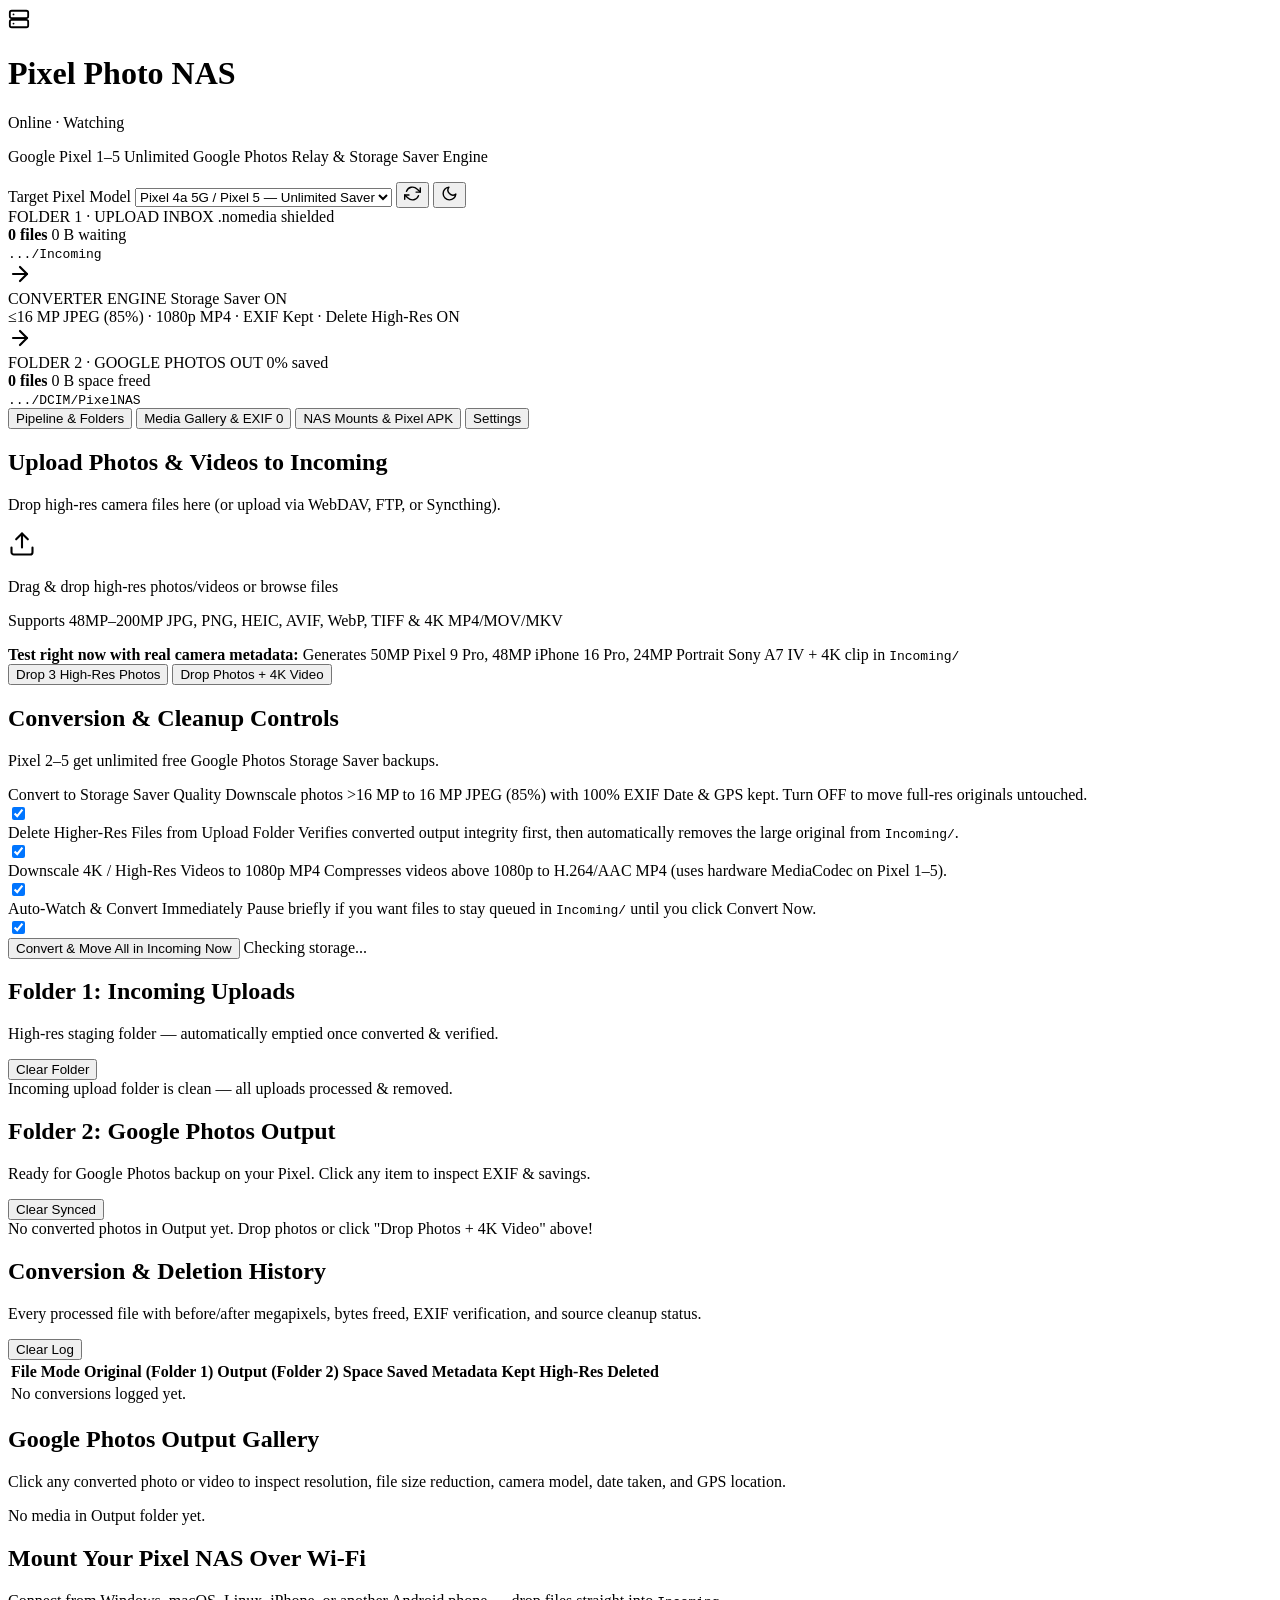
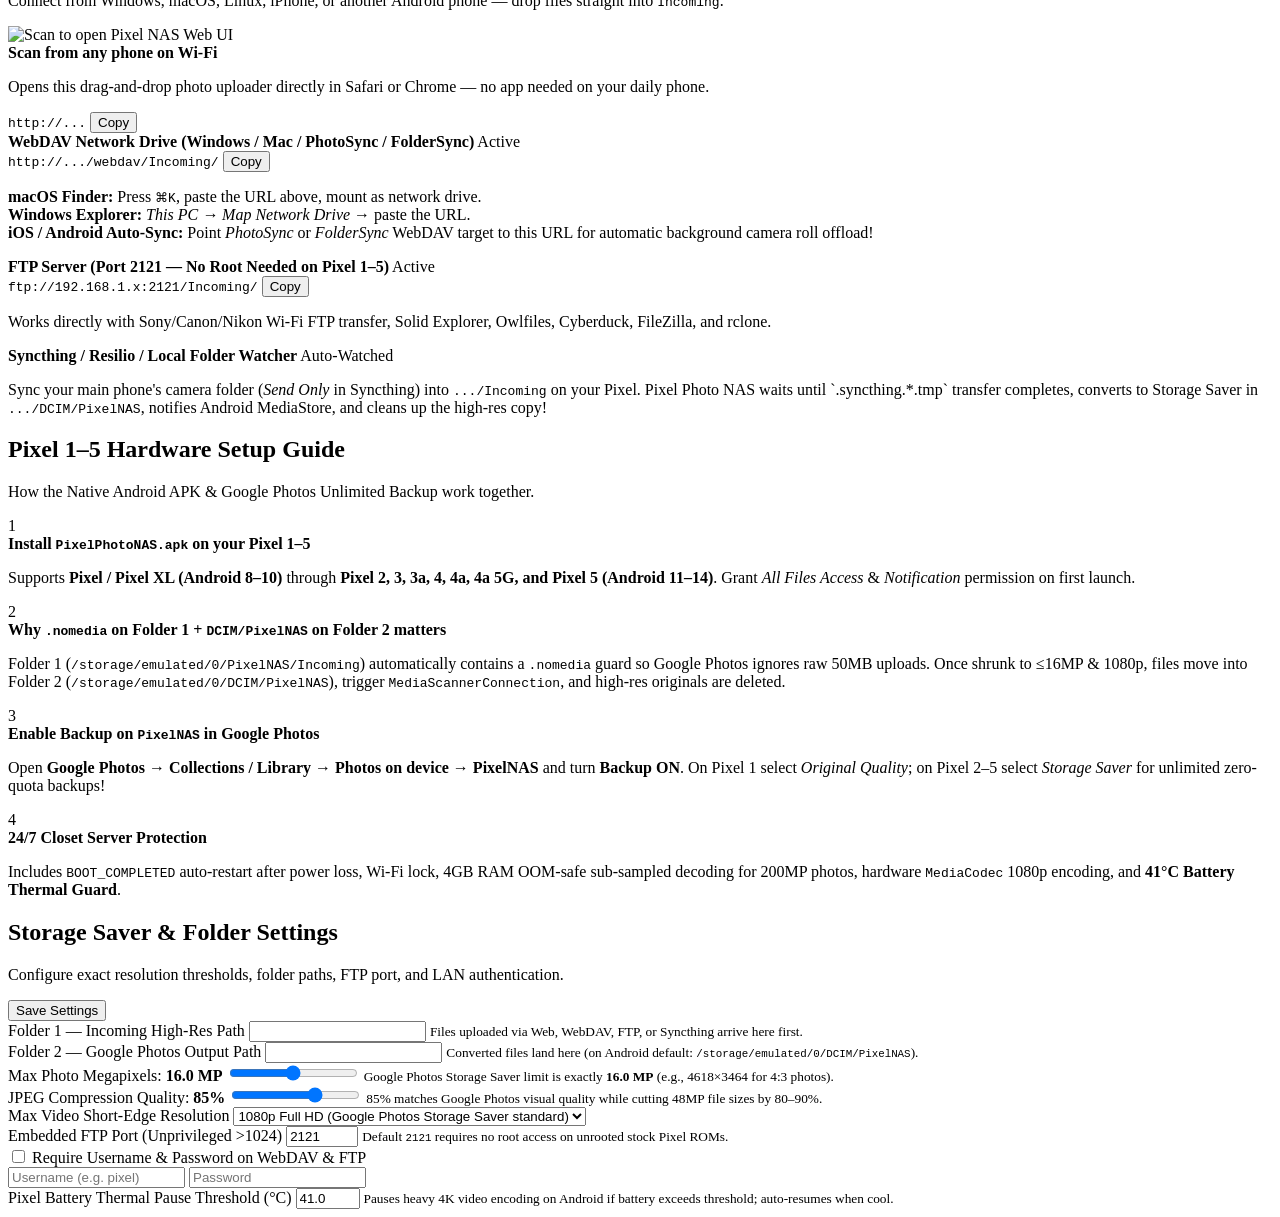
==== webui/index.html @ 47f1e91d "feat: add Pixel 1-5 Photo NAS Android app, WebDAV/FTP/Web server & Storage Saver converter Co-author" ====
<!DOCTYPE html>
<html lang="en" data-theme="light">
<head>
  <meta charset="UTF-8" />
  <meta name="viewport" content="width=device-width, initial-scale=1.0" />
  <title>Pixel Photo NAS — Google Photos Storage Saver Relay</title>
  <link rel="stylesheet" href="/styles.css" />
</head>
<body>
  <header class="topbar">
    <div class="topbar-inner">
      <div class="brand">
        <div class="brand-logo" aria-hidden="true">
          <svg width="22" height="22" viewBox="0 0 24 24" fill="none" stroke="currentColor" stroke-width="2" stroke-linecap="round" stroke-linejoin="round">
            <rect x="2" y="3" width="20" height="8" rx="2"></rect>
            <rect x="2" y="13" width="20" height="8" rx="2"></rect>
            <line x1="6" y1="7" x2="6.01" y2="7"></line>
            <line x1="6" y1="17" x2="6.01" y2="17"></line>
          </svg>
        </div>
        <div>
          <div class="brand-title-row">
            <h1 class="brand-title">Pixel Photo NAS</h1>
            <span class="status-pill" id="engineStatusPill">
              <span class="status-dot"></span>
              <span id="engineStatusText">Online · Watching</span>
            </span>
          </div>
          <p class="brand-subtitle" id="profileSubtitle">Google Pixel 1–5 Unlimited Google Photos Relay &amp; Storage Saver Engine</p>
        </div>
      </div>

      <div class="topbar-controls">
        <label class="profile-select-wrap" for="deviceProfileSelect">
          <span class="sr-only">Target Pixel Model</span>
          <select id="deviceProfileSelect" class="profile-select" title="Select your Pixel hardware generation">
            <option value="pixel_1">Pixel 1 / XL — Unlimited Original</option>
            <option value="pixel_2">Pixel 2 / 2 XL — Unlimited Saver</option>
            <option value="pixel_3">Pixel 3 / 3a — Unlimited Saver</option>
            <option value="pixel_4">Pixel 4 / 4a — Unlimited Saver</option>
            <option value="pixel_5" selected>Pixel 4a 5G / Pixel 5 — Unlimited Saver</option>
          </select>
        </label>
        <button class="icon-btn" id="refreshBtn" title="Refresh status &amp; folders" aria-label="Refresh">
          <svg width="17" height="17" viewBox="0 0 24 24" fill="none" stroke="currentColor" stroke-width="2" stroke-linecap="round" stroke-linejoin="round">
            <polyline points="23 4 23 10 17 10"></polyline>
            <polyline points="1 20 1 14 7 14"></polyline>
            <path d="M3.51 9a9 9 0 0 1 14.85-3.36L23 10M1 14l4.64 4.36A9 9 0 0 0 20.49 15"></path>
          </svg>
        </button>
        <button class="icon-btn" id="themeToggleBtn" title="Switch light/dark theme" aria-label="Toggle theme">
          <svg width="17" height="17" viewBox="0 0 24 24" fill="none" stroke="currentColor" stroke-width="2" stroke-linecap="round" stroke-linejoin="round">
            <path d="M21 12.79A9 9 0 1 1 11.21 3 7 7 0 0 0 21 12.79z"></path>
          </svg>
        </button>
      </div>
    </div>
  </header>

  <main class="container">
    <!-- Live 3-Stage Folder Pipeline Banner -->
    <section class="pipeline-strip" aria-label="Live Photo Pipeline">
      <div class="pipeline-node">
        <div class="node-header">
          <span class="node-step">FOLDER 1 · UPLOAD INBOX</span>
          <span class="badge badge-neutral" id="nomediaBadge">.nomedia shielded</span>
        </div>
        <div class="node-metric-row">
          <strong class="node-count" id="incomingCountMetric">0 files</strong>
          <span class="node-bytes" id="incomingBytesMetric">0 B waiting</span>
        </div>
        <code class="node-path" id="incomingPathText">.../Incoming</code>
      </div>

      <div class="pipeline-connector" aria-hidden="true">
        <div class="connector-arrow" id="connectorAnim">
          <svg width="24" height="24" viewBox="0 0 24 24" fill="none" stroke="currentColor" stroke-width="2.2" stroke-linecap="round" stroke-linejoin="round">
            <line x1="5" y1="12" x2="19" y2="12"></line>
            <polyline points="12 5 19 12 12 19"></polyline>
          </svg>
        </div>
      </div>

      <div class="pipeline-node pipeline-node-engine">
        <div class="node-header">
          <span class="node-step">CONVERTER ENGINE</span>
          <span class="badge badge-accent" id="modeBadge">Storage Saver ON</span>
        </div>
        <div class="node-engine-desc" id="engineSummaryLine">
          ≤16 MP JPEG (85%) · 1080p MP4 · EXIF Kept · Delete High-Res ON
        </div>
        <div class="active-job-bar" id="activeJobBar" hidden>
          <span class="spinner"></span>
          <span id="activeJobText">Converting...</span>
        </div>
      </div>

      <div class="pipeline-connector" aria-hidden="true">
        <div class="connector-arrow">
          <svg width="24" height="24" viewBox="0 0 24 24" fill="none" stroke="currentColor" stroke-width="2.2" stroke-linecap="round" stroke-linejoin="round">
            <line x1="5" y1="12" x2="19" y2="12"></line>
            <polyline points="12 5 19 12 12 19"></polyline>
          </svg>
        </div>
      </div>

      <div class="pipeline-node">
        <div class="node-header">
          <span class="node-step">FOLDER 2 · GOOGLE PHOTOS OUT</span>
          <span class="badge badge-success" id="savedPctBadge">0% saved</span>
        </div>
        <div class="node-metric-row">
          <strong class="node-count" id="outputCountMetric">0 files</strong>
          <span class="node-bytes" id="totalSavedMetric">0 B space freed</span>
        </div>
        <code class="node-path" id="outputPathText">.../DCIM/PixelNAS</code>
      </div>
    </section>

    <!-- Navigation Tabs -->
    <nav class="tabs-bar" role="tablist">
      <button class="tab-btn active" data-tab="overview" role="tab" aria-selected="true">
        Pipeline &amp; Folders
      </button>
      <button class="tab-btn" data-tab="gallery" role="tab" aria-selected="false">
        Media Gallery &amp; EXIF
        <span class="tab-counter" id="galleryTabCount">0</span>
      </button>
      <button class="tab-btn" data-tab="network" role="tab" aria-selected="false">
        NAS Mounts &amp; Pixel APK
      </button>
      <button class="tab-btn" data-tab="settings" role="tab" aria-selected="false">
        Settings
      </button>
    </nav>

    <!-- TAB 1: OVERVIEW / UPLOAD / FOLDERS / LEDGER -->
    <section class="tab-panel active" id="tab-overview">
      <div class="grid-two">
        <!-- Upload Card -->
        <div class="card">
          <div class="card-head">
            <div>
              <h2>Upload Photos &amp; Videos to Incoming</h2>
              <p class="muted">Drop high-res camera files here (or upload via WebDAV, FTP, or Syncthing).</p>
            </div>
          </div>

          <div class="dropzone" id="uploadDropzone" tabindex="0" role="button" aria-label="Upload photos or videos">
            <input type="file" id="fileInput" multiple accept="image/*,video/*,.heic,.heif,.avif,.mkv" hidden />
            <div class="dropzone-icon">
              <svg width="28" height="28" viewBox="0 0 24 24" fill="none" stroke="currentColor" stroke-width="1.8" stroke-linecap="round" stroke-linejoin="round">
                <path d="M21 15v4a2 2 0 0 1-2 2H5a2 2 0 0 1-2-2v-4"></path>
                <polyline points="17 8 12 3 7 8"></polyline>
                <line x1="12" y1="3" x2="12" y2="15"></line>
              </svg>
            </div>
            <p class="dropzone-title">Drag &amp; drop high-res photos/videos or <span class="linkish">browse files</span></p>
            <p class="dropzone-hint">Supports 48MP–200MP JPG, PNG, HEIC, AVIF, WebP, TIFF &amp; 4K MP4/MOV/MKV</p>
          </div>

          <div class="upload-progress" id="uploadProgressWrap" hidden>
            <div class="progress-track">
              <div class="progress-fill" id="uploadProgressFill" style="width: 0%"></div>
            </div>
            <span class="progress-label" id="uploadProgressLabel">Uploading...</span>
          </div>

          <div class="demo-actions">
            <div class="demo-actions-text">
              <strong>Test right now with real camera metadata:</strong>
              <span>Generates 50MP Pixel 9 Pro, 48MP iPhone 16 Pro, 24MP Portrait Sony A7 IV + 4K clip in <code>Incoming/</code></span>
            </div>
            <div class="demo-btn-group">
              <button class="btn btn-secondary" id="seedPhotosBtn">Drop 3 High-Res Photos</button>
              <button class="btn btn-primary" id="seedAllBtn">Drop Photos + 4K Video</button>
            </div>
          </div>
        </div>

        <!-- Instant Pipeline Switches Card -->
        <div class="card">
          <div class="card-head">
            <div>
              <h2>Conversion &amp; Cleanup Controls</h2>
              <p class="muted" id="pixelEntitlementNote">Pixel 2–5 get unlimited free Google Photos Storage Saver backups.</p>
            </div>
          </div>

          <div class="toggle-list">
            <label class="toggle-row" for="toggleStorageSaver">
              <div class="toggle-copy">
                <span class="toggle-title">Convert to Storage Saver Quality</span>
                <span class="toggle-sub">Downscale photos &gt;16 MP to 16 MP JPEG (85%) with 100% EXIF Date &amp; GPS kept. Turn OFF to move full-res originals untouched.</span>
              </div>
              <input type="checkbox" class="switch-input" id="toggleStorageSaver" checked />
            </label>

            <label class="toggle-row" for="toggleDeleteOriginals">
              <div class="toggle-copy">
                <span class="toggle-title">Delete Higher-Res Files from Upload Folder</span>
                <span class="toggle-sub">Verifies converted output integrity first, then automatically removes the large original from <code>Incoming/</code>.</span>
              </div>
              <input type="checkbox" class="switch-input" id="toggleDeleteOriginals" checked />
            </label>

            <label class="toggle-row" for="toggleCompressVideos">
              <div class="toggle-copy">
                <span class="toggle-title">Downscale 4K / High-Res Videos to 1080p MP4</span>
                <span class="toggle-sub">Compresses videos above 1080p to H.264/AAC MP4 (uses hardware MediaCodec on Pixel 1–5).</span>
              </div>
              <input type="checkbox" class="switch-input" id="toggleCompressVideos" checked />
            </label>

            <label class="toggle-row" for="toggleAutoWatch">
              <div class="toggle-copy">
                <span class="toggle-title">Auto-Watch &amp; Convert Immediately</span>
                <span class="toggle-sub">Pause briefly if you want files to stay queued in <code>Incoming/</code> until you click Convert Now.</span>
              </div>
              <input type="checkbox" class="switch-input" id="toggleAutoWatch" checked />
            </label>
          </div>

          <div class="manual-action-bar">
            <button class="btn btn-primary" id="processNowBtn">Convert &amp; Move All in Incoming Now</button>
            <span class="muted small-note" id="diskUsageNote">Checking storage...</span>
          </div>
        </div>
      </div>

      <!-- Dual Live Folder Explorer: Folder 1 (Incoming) vs Folder 2 (Output) -->
      <div class="grid-two section-gap">
        <div class="card">
          <div class="card-head">
            <div>
              <h2>Folder 1: Incoming Uploads</h2>
              <p class="muted">High-res staging folder — automatically emptied once converted &amp; verified.</p>
            </div>
            <div class="card-actions">
              <button class="btn btn-ghost btn-sm" id="clearIncomingBtn">Clear Folder</button>
            </div>
          </div>
          <div class="file-list" id="incomingFileList">
            <div class="empty-state">Incoming upload folder is clean — all uploads processed &amp; removed.</div>
          </div>
        </div>

        <div class="card">
          <div class="card-head">
            <div>
              <h2>Folder 2: Google Photos Output</h2>
              <p class="muted">Ready for Google Photos backup on your Pixel. Click any item to inspect EXIF &amp; savings.</p>
            </div>
            <div class="card-actions">
              <button class="btn btn-ghost btn-sm" id="clearOutputBtn" title="Free local space after Google Photos finishes cloud sync">Clear Synced</button>
            </div>
          </div>
          <div class="file-list" id="outputFileList">
            <div class="empty-state">No converted photos in Output yet. Drop photos or click "Drop Photos + 4K Video" above!</div>
          </div>
        </div>
      </div>

      <!-- Conversion History & Space Saved Ledger -->
      <div class="card section-gap">
        <div class="card-head">
          <div>
            <h2>Conversion &amp; Deletion History</h2>
            <p class="muted">Every processed file with before/after megapixels, bytes freed, EXIF verification, and source cleanup status.</p>
          </div>
          <div class="card-actions">
            <button class="btn btn-ghost btn-sm" id="clearHistoryBtn">Clear Log</button>
          </div>
        </div>
        <div class="table-wrap">
          <table class="ledger-table">
            <thead>
              <tr>
                <th>File</th>
                <th>Mode</th>
                <th>Original (Folder 1)</th>
                <th>Output (Folder 2)</th>
                <th>Space Saved</th>
                <th>Metadata Kept</th>
                <th>High-Res Deleted</th>
              </tr>
            </thead>
            <tbody id="historyTableBody">
              <tr>
                <td colspan="7" class="empty-cell">No conversions logged yet.</td>
              </tr>
            </tbody>
          </table>
        </div>
      </div>
    </section>

    <!-- TAB 2: GALLERY & EXIF INSPECTOR -->
    <section class="tab-panel" id="tab-gallery">
      <div class="card">
        <div class="card-head">
          <div>
            <h2>Google Photos Output Gallery</h2>
            <p class="muted">Click any converted photo or video to inspect resolution, file size reduction, camera model, date taken, and GPS location.</p>
          </div>
        </div>
        <div class="gallery-grid" id="galleryGrid">
          <div class="empty-state">No media in Output folder yet.</div>
        </div>
      </div>
    </section>

    <!-- TAB 3: NAS NETWORK MOUNTS & PIXEL 1-5 ANDROID APK -->
    <section class="tab-panel" id="tab-network">
      <div class="grid-two">
        <div class="card">
          <div class="card-head">
            <div>
              <h2>Mount Your Pixel NAS Over Wi-Fi</h2>
              <p class="muted">Connect from Windows, macOS, Linux, iPhone, or another Android phone — drop files straight into <code>Incoming</code>.</p>
            </div>
          </div>

          <div class="qr-box">
            <img id="portalQrImg" alt="Scan to open Pixel NAS Web UI" class="qr-image" />
            <div class="qr-meta">
              <strong>Scan from any phone on Wi-Fi</strong>
              <p class="muted">Opens this drag-and-drop photo uploader directly in Safari or Chrome — no app needed on your daily phone.</p>
              <div class="endpoint-copy-row">
                <code id="endpointWebUrl">http://...</code>
                <button class="btn btn-secondary btn-sm copy-btn" data-copy-target="endpointWebUrl">Copy</button>
              </div>
            </div>
          </div>

          <div class="protocol-cards">
            <div class="protocol-item">
              <div class="protocol-header">
                <strong>WebDAV Network Drive (Windows / Mac / PhotoSync / FolderSync)</strong>
                <span class="badge badge-success">Active</span>
              </div>
              <div class="endpoint-copy-row">
                <code id="endpointWebdavUrl">http://.../webdav/Incoming/</code>
                <button class="btn btn-secondary btn-sm copy-btn" data-copy-target="endpointWebdavUrl">Copy</button>
              </div>
              <p class="protocol-help">
                <strong>macOS Finder:</strong> Press <kbd>⌘K</kbd>, paste the URL above, mount as network drive.<br />
                <strong>Windows Explorer:</strong> <em>This PC → Map Network Drive</em> → paste the URL.<br />
                <strong>iOS / Android Auto-Sync:</strong> Point <em>PhotoSync</em> or <em>FolderSync</em> WebDAV target to this URL for automatic background camera roll offload!
              </p>
            </div>

            <div class="protocol-item">
              <div class="protocol-header">
                <strong>FTP Server (Port 2121 — No Root Needed on Pixel 1–5)</strong>
                <span class="badge badge-success" id="ftpBadgeStatus">Active</span>
              </div>
              <div class="endpoint-copy-row">
                <code id="endpointFtpUrl">ftp://192.168.1.x:2121/Incoming/</code>
                <button class="btn btn-secondary btn-sm copy-btn" data-copy-target="endpointFtpUrl">Copy</button>
              </div>
              <p class="protocol-help">Works directly with Sony/Canon/Nikon Wi-Fi FTP transfer, Solid Explorer, Owlfiles, Cyberduck, FileZilla, and rclone.</p>
            </div>

            <div class="protocol-item">
              <div class="protocol-header">
                <strong>Syncthing / Resilio / Local Folder Watcher</strong>
                <span class="badge badge-accent">Auto-Watched</span>
              </div>
              <p class="protocol-help">
                Sync your main phone's camera folder (<em>Send Only</em> in Syncthing) into <code id="syncIncomingInline">.../Incoming</code> on your Pixel.
                Pixel Photo NAS waits until `.syncthing.*.tmp` transfer completes, converts to Storage Saver in <code id="syncOutputInline">.../DCIM/PixelNAS</code>, notifies Android MediaStore, and cleans up the high-res copy!
              </p>
            </div>
          </div>
        </div>

        <div class="card">
          <div class="card-head">
            <div>
              <h2>Pixel 1–5 Hardware Setup Guide</h2>
              <p class="muted">How the Native Android APK &amp; Google Photos Unlimited Backup work together.</p>
            </div>
          </div>

          <div class="steps-stack">
            <div class="step-item">
              <span class="step-num">1</span>
              <div>
                <strong>Install <code>PixelPhotoNAS.apk</code> on your Pixel 1–5</strong>
                <p>Supports <strong>Pixel / Pixel XL (Android 8–10)</strong> through <strong>Pixel 2, 3, 3a, 4, 4a, 4a 5G, and Pixel 5 (Android 11–14)</strong>. Grant <em>All Files Access</em> &amp; <em>Notification</em> permission on first launch.</p>
              </div>
            </div>

            <div class="step-item">
              <span class="step-num">2</span>
              <div>
                <strong>Why <code>.nomedia</code> on Folder 1 + <code>DCIM/PixelNAS</code> on Folder 2 matters</strong>
                <p>Folder 1 (<code>/storage/emulated/0/PixelNAS/Incoming</code>) automatically contains a <code>.nomedia</code> guard so Google Photos ignores raw 50MB uploads. Once shrunk to ≤16MP &amp; 1080p, files move into Folder 2 (<code>/storage/emulated/0/DCIM/PixelNAS</code>), trigger <code>MediaScannerConnection</code>, and high-res originals are deleted.</p>
              </div>
            </div>

            <div class="step-item">
              <span class="step-num">3</span>
              <div>
                <strong>Enable Backup on <code>PixelNAS</code> in Google Photos</strong>
                <p>Open <strong>Google Photos → Collections / Library → Photos on device → PixelNAS</strong> and turn <strong>Backup ON</strong>. On Pixel 1 select <em>Original Quality</em>; on Pixel 2–5 select <em>Storage Saver</em> for unlimited zero-quota backups!</p>
              </div>
            </div>

            <div class="step-item">
              <span class="step-num">4</span>
              <div>
                <strong>24/7 Closet Server Protection</strong>
                <p>Includes <code>BOOT_COMPLETED</code> auto-restart after power loss, Wi-Fi lock, 4GB RAM OOM-safe sub-sampled decoding for 200MP photos, hardware <code>MediaCodec</code> 1080p encoding, and <strong>41°C Battery Thermal Guard</strong>.</p>
              </div>
            </div>
          </div>
        </div>
      </div>
    </section>

    <!-- TAB 4: DETAILED ENGINE SETTINGS -->
    <section class="tab-panel" id="tab-settings">
      <form class="card settings-form" id="settingsForm">
        <div class="card-head">
          <div>
            <h2>Storage Saver &amp; Folder Settings</h2>
            <p class="muted">Configure exact resolution thresholds, folder paths, FTP port, and LAN authentication.</p>
          </div>
          <button type="submit" class="btn btn-primary">Save Settings</button>
        </div>

        <div class="grid-two">
          <div class="field">
            <label for="inputIncomingDir">Folder 1 — Incoming High-Res Path</label>
            <input type="text" id="inputIncomingDir" required />
            <small>Files uploaded via Web, WebDAV, FTP, or Syncthing arrive here first.</small>
          </div>

          <div class="field">
            <label for="inputOutputDir">Folder 2 — Google Photos Output Path</label>
            <input type="text" id="inputOutputDir" required />
            <small>Converted files land here (on Android default: <code>/storage/emulated/0/DCIM/PixelNAS</code>).</small>
          </div>

          <div class="field">
            <label for="inputMaxMp">Max Photo Megapixels: <strong id="labelMaxMp">16.0 MP</strong></label>
            <input type="range" id="inputMaxMp" min="8" max="24" step="0.5" value="16" />
            <small>Google Photos Storage Saver limit is exactly <strong>16.0 MP</strong> (e.g., 4618×3464 for 4:3 photos).</small>
          </div>

          <div class="field">
            <label for="inputJpegQuality">JPEG Compression Quality: <strong id="labelJpegQuality">85%</strong></label>
            <input type="range" id="inputJpegQuality" min="65" max="95" step="1" value="85" />
            <small>85% matches Google Photos visual quality while cutting 48MP file sizes by 80–90%.</small>
          </div>

          <div class="field">
            <label for="inputVideoRes">Max Video Short-Edge Resolution</label>
            <select id="inputVideoRes">
              <option value="1080" selected>1080p Full HD (Google Photos Storage Saver standard)</option>
              <option value="720">720p HD (Maximum space &amp; thermal savings)</option>
              <option value="2160">2160p 4K (Only re-mux non-MP4 containers)</option>
            </select>
          </div>

          <div class="field">
            <label for="inputFtpPort">Embedded FTP Port (Unprivileged &gt;1024)</label>
            <input type="number" id="inputFtpPort" min="1025" max="65535" value="2121" />
            <small>Default <code>2121</code> requires no root access on unrooted stock Pixel ROMs.</small>
          </div>

          <div class="field">
            <label class="inline-check">
              <input type="checkbox" id="inputAuthEnabled" />
              <span>Require Username &amp; Password on WebDAV &amp; FTP</span>
            </label>
            <div class="auth-inputs">
              <input type="text" id="inputAuthUser" placeholder="Username (e.g. pixel)" />
              <input type="password" id="inputAuthPass" placeholder="Password" />
            </div>
          </div>

          <div class="field">
            <label for="inputThermal">Pixel Battery Thermal Pause Threshold (°C)</label>
            <input type="number" id="inputThermal" min="35" max="48" step="0.5" value="41.0" />
            <small>Pauses heavy 4K video encoding on Android if battery exceeds threshold; auto-resumes when cool.</small>
          </div>
        </div>
      </form>
    </section>
  </main>

  <!-- Media & EXIF Inspector Modal -->
  <div class="modal-backdrop" id="inspectorModal" hidden>
    <div class="modal-dialog" role="dialog" aria-modal="true" aria-labelledby="modalTitle">
      <div class="modal-header">
        <h3 id="modalTitle">Media &amp; Storage Saver Inspector</h3>
        <button class="icon-btn" id="closeModalBtn" aria-label="Close modal">✕</button>
      </div>
      <div class="modal-body" id="modalBody"></div>
    </div>
  </div>

  <div class="toast-container" id="toastContainer"></div>
  <script src="/app.js"></script>
</body>
</html>
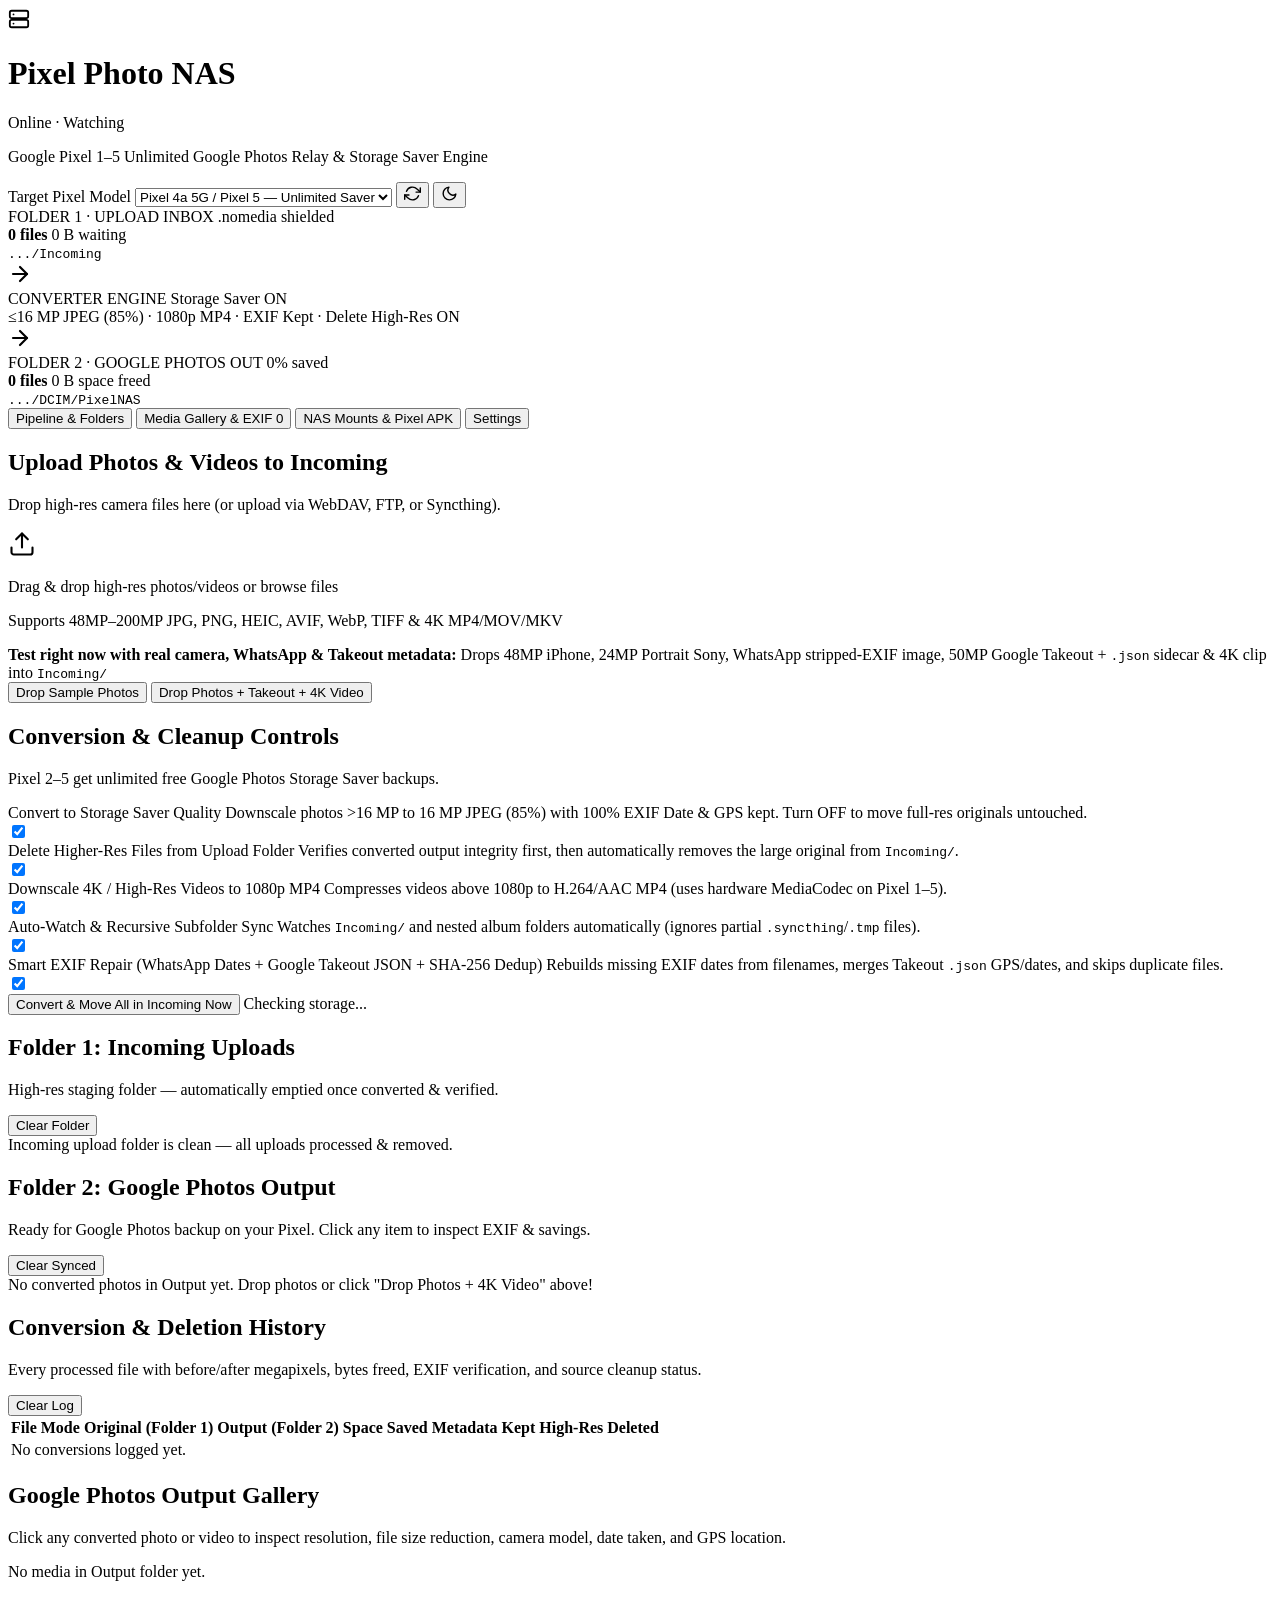
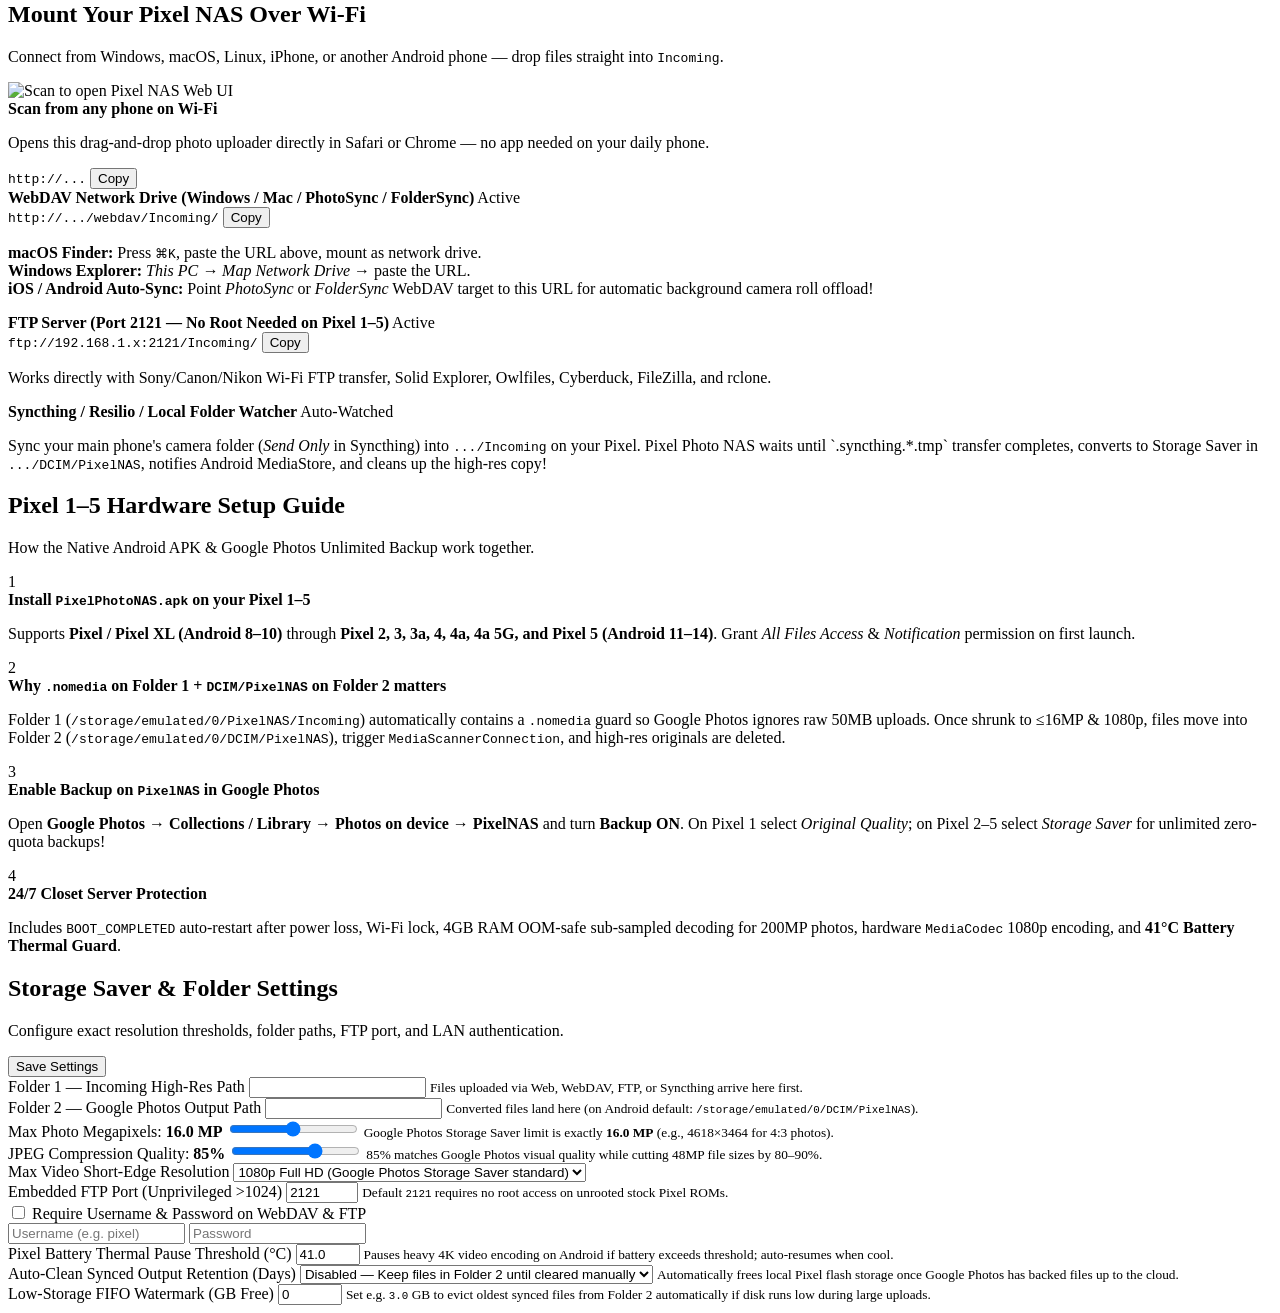
==== commit 801b33be: "feat(v1.1): add Takeout JSON sidecar merge, filename EXIF repair, SHA-256 dedup, retention auto-clea" ====
--- a/webui/index.html
+++ b/webui/index.html
@@ -168,12 +168,12 @@
 
           <div class="demo-actions">
             <div class="demo-actions-text">
-              <strong>Test right now with real camera metadata:</strong>
-              <span>Generates 50MP Pixel 9 Pro, 48MP iPhone 16 Pro, 24MP Portrait Sony A7 IV + 4K clip in <code>Incoming/</code></span>
+              <strong>Test right now with real camera, WhatsApp &amp; Takeout metadata:</strong>
+              <span>Drops 48MP iPhone, 24MP Portrait Sony, WhatsApp stripped-EXIF image, 50MP Google Takeout + <code>.json</code> sidecar &amp; 4K clip into <code>Incoming/</code></span>
             </div>
             <div class="demo-btn-group">
-              <button class="btn btn-secondary" id="seedPhotosBtn">Drop 3 High-Res Photos</button>
-              <button class="btn btn-primary" id="seedAllBtn">Drop Photos + 4K Video</button>
+              <button class="btn btn-secondary" id="seedPhotosBtn">Drop Sample Photos</button>
+              <button class="btn btn-primary" id="seedAllBtn">Drop Photos + Takeout + 4K Video</button>
             </div>
           </div>
         </div>
@@ -214,10 +214,18 @@
 
             <label class="toggle-row" for="toggleAutoWatch">
               <div class="toggle-copy">
-                <span class="toggle-title">Auto-Watch &amp; Convert Immediately</span>
-                <span class="toggle-sub">Pause briefly if you want files to stay queued in <code>Incoming/</code> until you click Convert Now.</span>
+                <span class="toggle-title">Auto-Watch &amp; Recursive Subfolder Sync</span>
+                <span class="toggle-sub">Watches <code>Incoming/</code> and nested album folders automatically (ignores partial <code>.syncthing</code>/<code>.tmp</code> files).</span>
               </div>
               <input type="checkbox" class="switch-input" id="toggleAutoWatch" checked />
+            </label>
+
+            <label class="toggle-row" for="toggleSmartMetadata">
+              <div class="toggle-copy">
+                <span class="toggle-title">Smart EXIF Repair (WhatsApp Dates + Google Takeout JSON + SHA-256 Dedup)</span>
+                <span class="toggle-sub">Rebuilds missing EXIF dates from filenames, merges Takeout <code>.json</code> GPS/dates, and skips duplicate files.</span>
+              </div>
+              <input type="checkbox" class="switch-input" id="toggleSmartMetadata" checked />
             </label>
           </div>
 
@@ -487,6 +495,24 @@
             <input type="number" id="inputThermal" min="35" max="48" step="0.5" value="41.0" />
             <small>Pauses heavy 4K video encoding on Android if battery exceeds threshold; auto-resumes when cool.</small>
           </div>
+
+          <div class="field">
+            <label for="inputRetentionDays">Auto-Clean Synced Output Retention (Days)</label>
+            <select id="inputRetentionDays">
+              <option value="0" selected>Disabled — Keep files in Folder 2 until cleared manually</option>
+              <option value="7">After 7 days (Ideal for 32 GB Pixel 1)</option>
+              <option value="14">After 14 days (Recommended for 64 GB Pixel 2 / 3)</option>
+              <option value="30">After 30 days (Recommended for 128 GB Pixel 4 / 5)</option>
+              <option value="60">After 60 days</option>
+            </select>
+            <small>Automatically frees local Pixel flash storage once Google Photos has backed files up to the cloud.</small>
+          </div>
+
+          <div class="field">
+            <label for="inputMinFreeGb">Low-Storage FIFO Watermark (GB Free)</label>
+            <input type="number" id="inputMinFreeGb" min="0" max="64" step="0.5" value="0" />
+            <small>Set e.g. <code>3.0</code> GB to evict oldest synced files from Folder 2 automatically if disk runs low during large uploads.</small>
+          </div>
         </div>
       </form>
     </section>
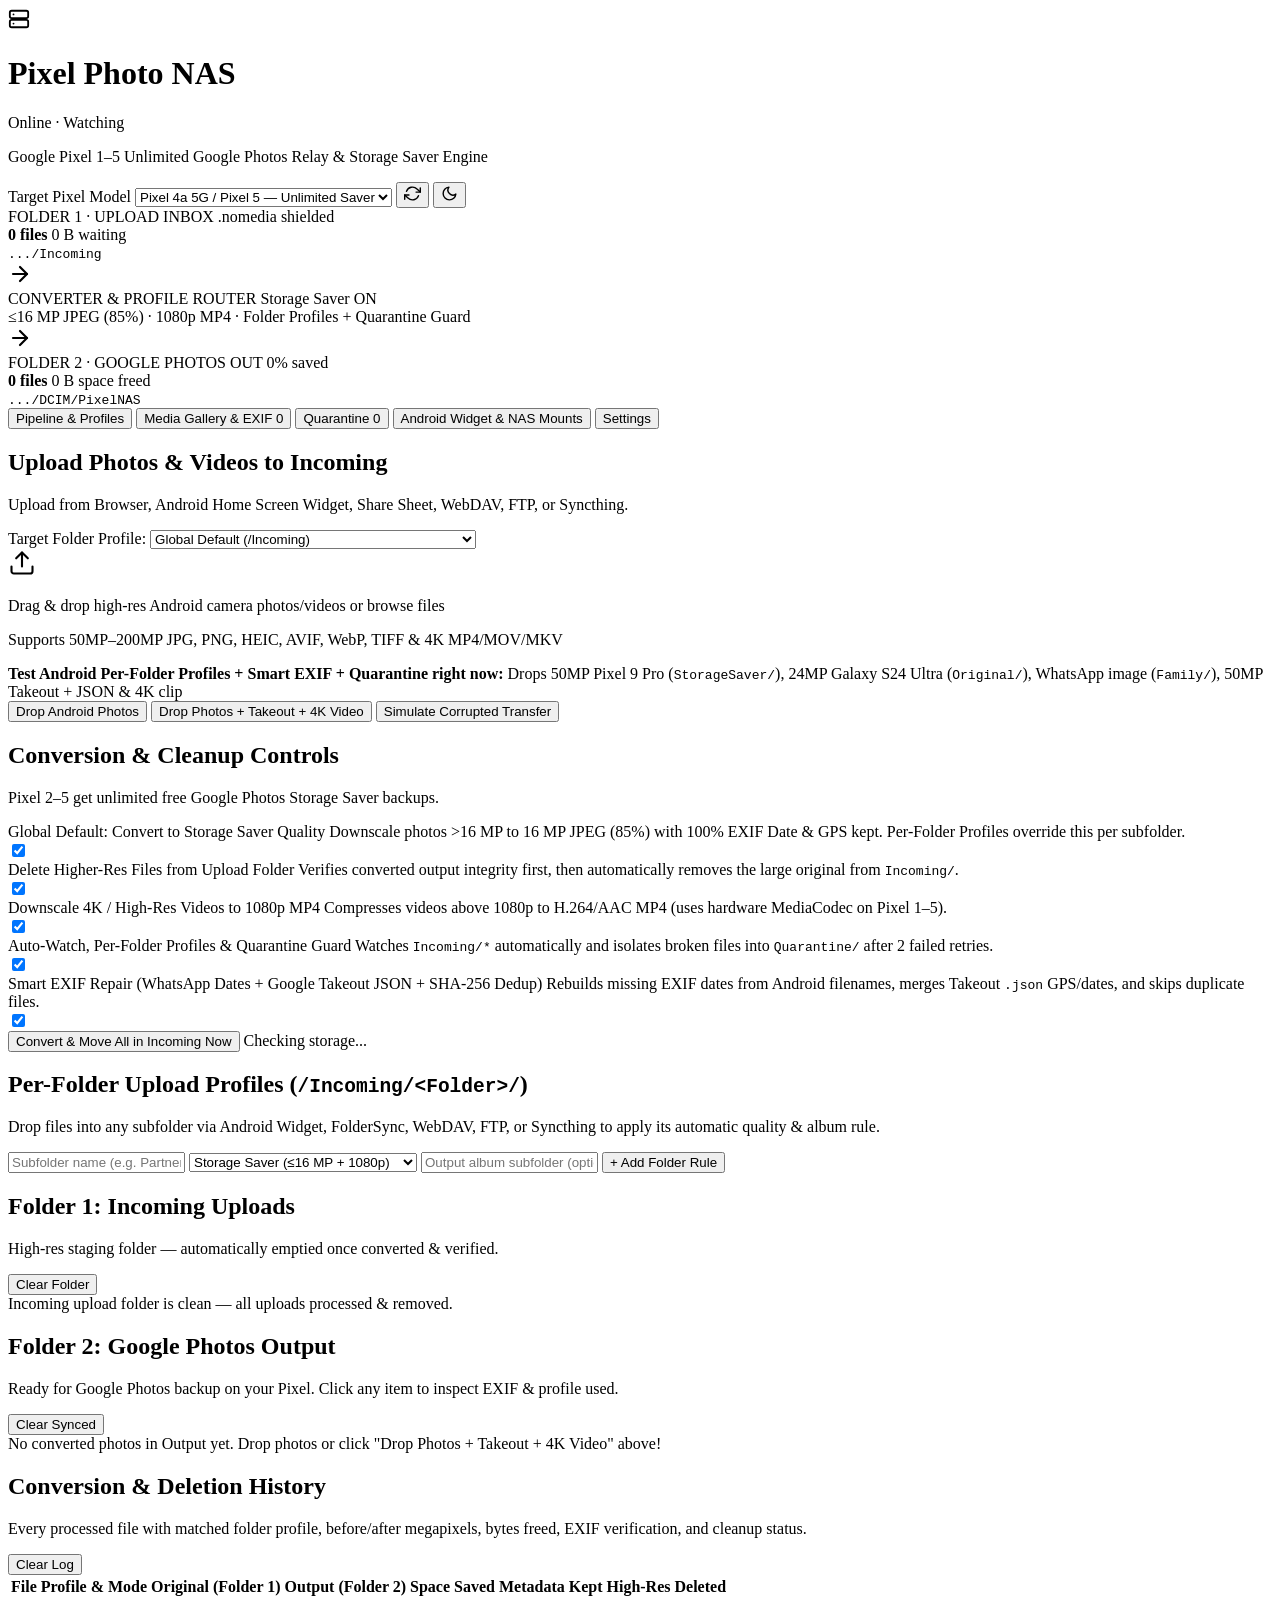
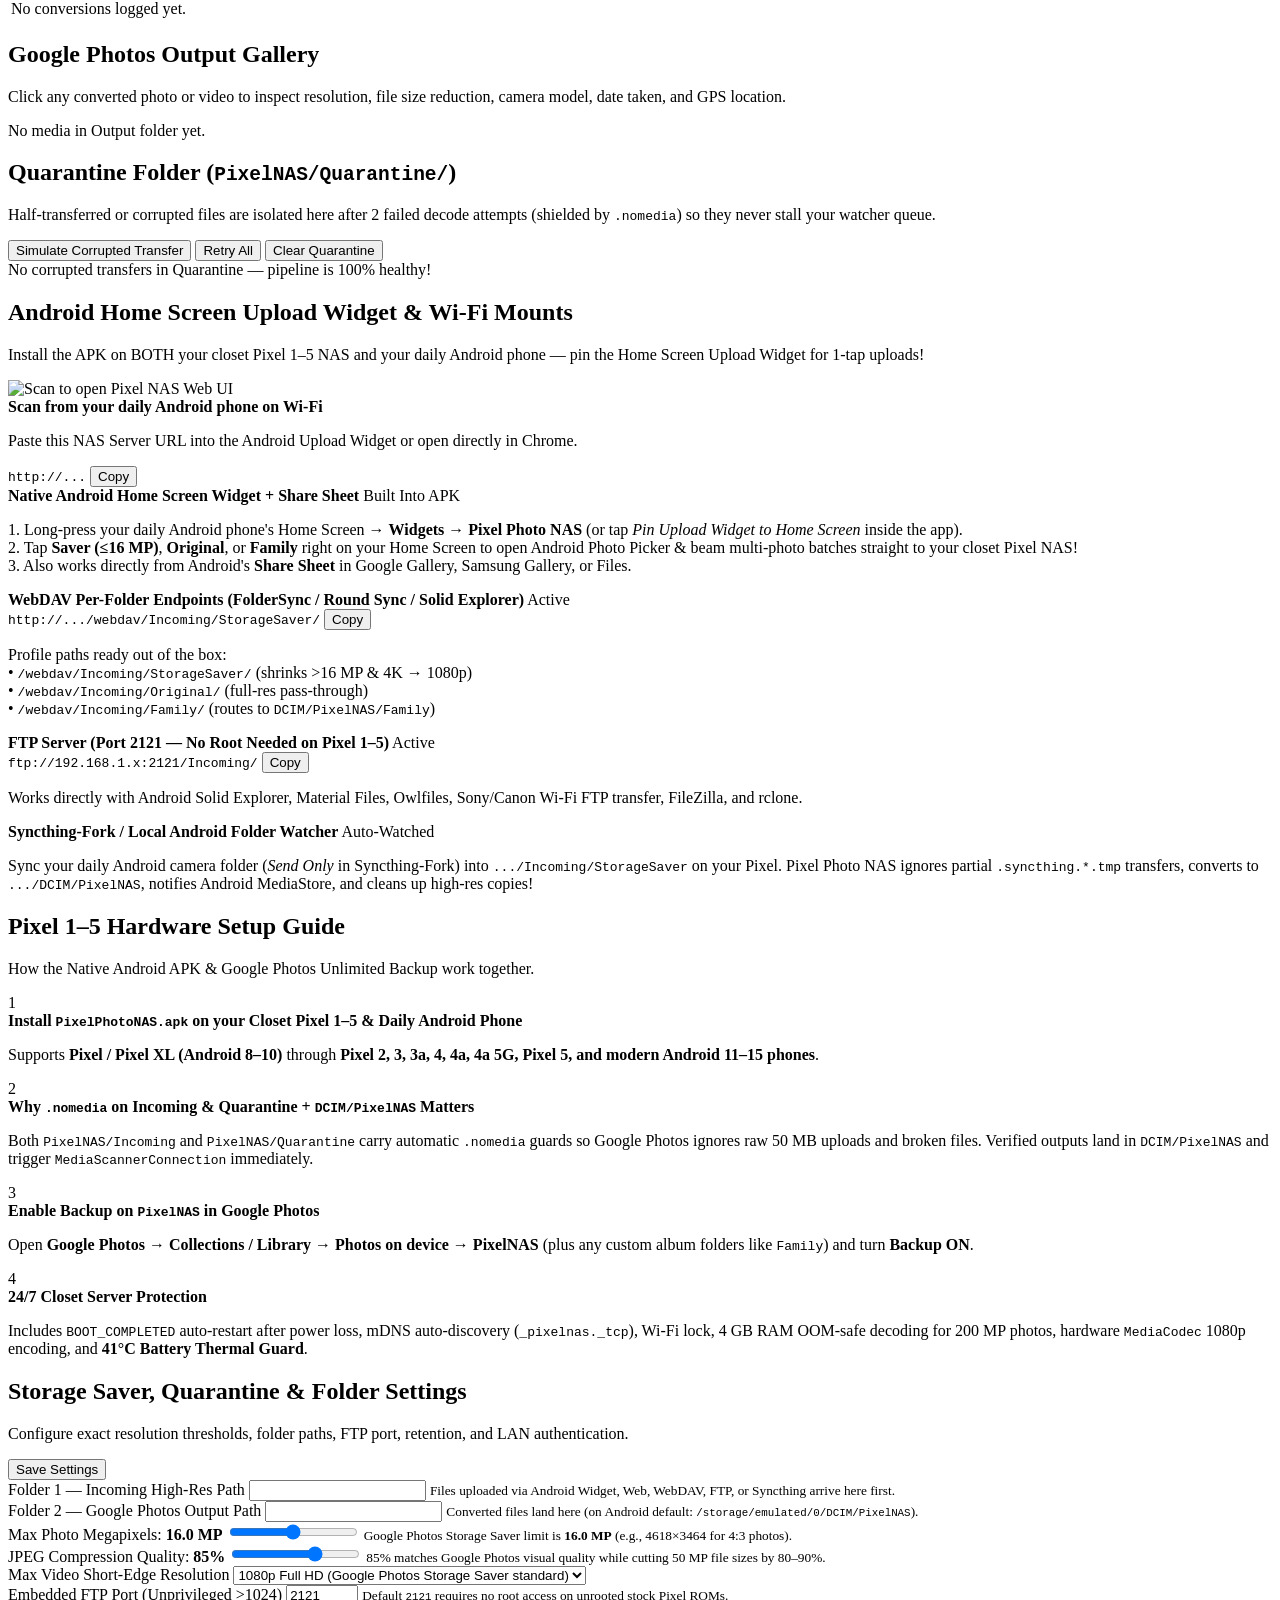
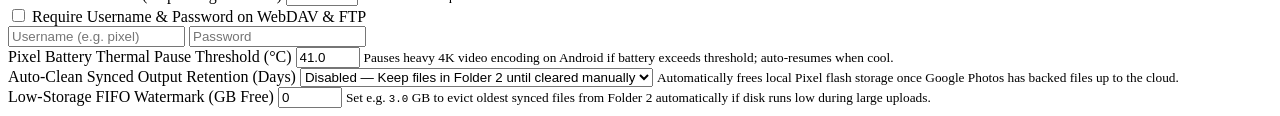
==== commit eda39357: "Release v1.2.0: Android Home Screen Upload Widget, Per-Folder Profiles & Quarantine Engine Co-author" ====
--- a/webui/index.html
+++ b/webui/index.html
@@ -3,7 +3,7 @@
 <head>
   <meta charset="UTF-8" />
   <meta name="viewport" content="width=device-width, initial-scale=1.0" />
-  <title>Pixel Photo NAS — Google Photos Storage Saver Relay</title>
+  <title>Pixel Photo NAS — Android Unlimited Google Photos Relay</title>
   <link rel="stylesheet" href="/styles.css" />
 </head>
 <body>
@@ -83,11 +83,11 @@
 
       <div class="pipeline-node pipeline-node-engine">
         <div class="node-header">
-          <span class="node-step">CONVERTER ENGINE</span>
+          <span class="node-step">CONVERTER &amp; PROFILE ROUTER</span>
           <span class="badge badge-accent" id="modeBadge">Storage Saver ON</span>
         </div>
         <div class="node-engine-desc" id="engineSummaryLine">
-          ≤16 MP JPEG (85%) · 1080p MP4 · EXIF Kept · Delete High-Res ON
+          ≤16 MP JPEG (85%) · 1080p MP4 · Folder Profiles + Quarantine Guard
         </div>
         <div class="active-job-bar" id="activeJobBar" hidden>
           <span class="spinner"></span>
@@ -120,21 +120,25 @@
     <!-- Navigation Tabs -->
     <nav class="tabs-bar" role="tablist">
       <button class="tab-btn active" data-tab="overview" role="tab" aria-selected="true">
-        Pipeline &amp; Folders
+        Pipeline &amp; Profiles
       </button>
       <button class="tab-btn" data-tab="gallery" role="tab" aria-selected="false">
         Media Gallery &amp; EXIF
         <span class="tab-counter" id="galleryTabCount">0</span>
       </button>
+      <button class="tab-btn" data-tab="quarantine" role="tab" aria-selected="false">
+        Quarantine
+        <span class="tab-counter" id="quarantineTabCount">0</span>
+      </button>
       <button class="tab-btn" data-tab="network" role="tab" aria-selected="false">
-        NAS Mounts &amp; Pixel APK
+        Android Widget &amp; NAS Mounts
       </button>
       <button class="tab-btn" data-tab="settings" role="tab" aria-selected="false">
         Settings
       </button>
     </nav>
 
-    <!-- TAB 1: OVERVIEW / UPLOAD / FOLDERS / LEDGER -->
+    <!-- TAB 1: OVERVIEW / UPLOAD / PER-FOLDER PROFILES / FOLDERS / LEDGER -->
     <section class="tab-panel active" id="tab-overview">
       <div class="grid-two">
         <!-- Upload Card -->
@@ -142,8 +146,18 @@
           <div class="card-head">
             <div>
               <h2>Upload Photos &amp; Videos to Incoming</h2>
-              <p class="muted">Drop high-res camera files here (or upload via WebDAV, FTP, or Syncthing).</p>
-            </div>
+              <p class="muted">Upload from Browser, Android Home Screen Widget, Share Sheet, WebDAV, FTP, or Syncthing.</p>
+            </div>
+          </div>
+
+          <div class="upload-profile-bar">
+            <label for="uploadProfileSelect">Target Folder Profile:</label>
+            <select id="uploadProfileSelect" class="profile-select">
+              <option value="">Global Default (/Incoming)</option>
+              <option value="StorageSaver">StorageSaver (/Incoming/StorageSaver → ≤16 MP)</option>
+              <option value="Original">Original (/Incoming/Original → 100% Untouched)</option>
+              <option value="Family">Family (/Incoming/Family → Output/Family)</option>
+            </select>
           </div>
 
           <div class="dropzone" id="uploadDropzone" tabindex="0" role="button" aria-label="Upload photos or videos">
@@ -155,8 +169,8 @@
                 <line x1="12" y1="3" x2="12" y2="15"></line>
               </svg>
             </div>
-            <p class="dropzone-title">Drag &amp; drop high-res photos/videos or <span class="linkish">browse files</span></p>
-            <p class="dropzone-hint">Supports 48MP–200MP JPG, PNG, HEIC, AVIF, WebP, TIFF &amp; 4K MP4/MOV/MKV</p>
+            <p class="dropzone-title">Drag &amp; drop high-res Android camera photos/videos or <span class="linkish">browse files</span></p>
+            <p class="dropzone-hint">Supports 50MP–200MP JPG, PNG, HEIC, AVIF, WebP, TIFF &amp; 4K MP4/MOV/MKV</p>
           </div>
 
           <div class="upload-progress" id="uploadProgressWrap" hidden>
@@ -168,12 +182,13 @@
 
           <div class="demo-actions">
             <div class="demo-actions-text">
-              <strong>Test right now with real camera, WhatsApp &amp; Takeout metadata:</strong>
-              <span>Drops 48MP iPhone, 24MP Portrait Sony, WhatsApp stripped-EXIF image, 50MP Google Takeout + <code>.json</code> sidecar &amp; 4K clip into <code>Incoming/</code></span>
+              <strong>Test Android Per-Folder Profiles + Smart EXIF + Quarantine right now:</strong>
+              <span>Drops 50MP Pixel 9 Pro (<code>StorageSaver/</code>), 24MP Galaxy S24 Ultra (<code>Original/</code>), WhatsApp image (<code>Family/</code>), 50MP Takeout + JSON &amp; 4K clip</span>
             </div>
             <div class="demo-btn-group">
-              <button class="btn btn-secondary" id="seedPhotosBtn">Drop Sample Photos</button>
+              <button class="btn btn-secondary" id="seedPhotosBtn">Drop Android Photos</button>
               <button class="btn btn-primary" id="seedAllBtn">Drop Photos + Takeout + 4K Video</button>
+              <button class="btn btn-danger btn-sm" id="seedCorruptBtn" title="Simulate a half-finished/corrupted Wi-Fi upload to test automatic Quarantine isolation">Simulate Corrupted Transfer</button>
             </div>
           </div>
         </div>
@@ -190,8 +205,8 @@
           <div class="toggle-list">
             <label class="toggle-row" for="toggleStorageSaver">
               <div class="toggle-copy">
-                <span class="toggle-title">Convert to Storage Saver Quality</span>
-                <span class="toggle-sub">Downscale photos &gt;16 MP to 16 MP JPEG (85%) with 100% EXIF Date &amp; GPS kept. Turn OFF to move full-res originals untouched.</span>
+                <span class="toggle-title">Global Default: Convert to Storage Saver Quality</span>
+                <span class="toggle-sub">Downscale photos &gt;16 MP to 16 MP JPEG (85%) with 100% EXIF Date &amp; GPS kept. Per-Folder Profiles override this per subfolder.</span>
               </div>
               <input type="checkbox" class="switch-input" id="toggleStorageSaver" checked />
             </label>
@@ -214,8 +229,8 @@
 
             <label class="toggle-row" for="toggleAutoWatch">
               <div class="toggle-copy">
-                <span class="toggle-title">Auto-Watch &amp; Recursive Subfolder Sync</span>
-                <span class="toggle-sub">Watches <code>Incoming/</code> and nested album folders automatically (ignores partial <code>.syncthing</code>/<code>.tmp</code> files).</span>
+                <span class="toggle-title">Auto-Watch, Per-Folder Profiles &amp; Quarantine Guard</span>
+                <span class="toggle-sub">Watches <code>Incoming/*</code> automatically and isolates broken files into <code>Quarantine/</code> after 2 failed retries.</span>
               </div>
               <input type="checkbox" class="switch-input" id="toggleAutoWatch" checked />
             </label>
@@ -223,7 +238,7 @@
             <label class="toggle-row" for="toggleSmartMetadata">
               <div class="toggle-copy">
                 <span class="toggle-title">Smart EXIF Repair (WhatsApp Dates + Google Takeout JSON + SHA-256 Dedup)</span>
-                <span class="toggle-sub">Rebuilds missing EXIF dates from filenames, merges Takeout <code>.json</code> GPS/dates, and skips duplicate files.</span>
+                <span class="toggle-sub">Rebuilds missing EXIF dates from Android filenames, merges Takeout <code>.json</code> GPS/dates, and skips duplicate files.</span>
               </div>
               <input type="checkbox" class="switch-input" id="toggleSmartMetadata" checked />
             </label>
@@ -234,6 +249,28 @@
             <span class="muted small-note" id="diskUsageNote">Checking storage...</span>
           </div>
         </div>
+      </div>
+
+      <!-- Per-Folder Profiles Card -->
+      <div class="card section-gap">
+        <div class="card-head">
+          <div>
+            <h2>Per-Folder Upload Profiles (<code>/Incoming/&lt;Folder&gt;/</code>)</h2>
+            <p class="muted">Drop files into any subfolder via Android Widget, FolderSync, WebDAV, FTP, or Syncthing to apply its automatic quality &amp; album rule.</p>
+          </div>
+        </div>
+
+        <div class="profile-rules-grid" id="profileRulesList"></div>
+
+        <form class="add-profile-bar" id="addProfileForm">
+          <input type="text" id="newProfileFolder" placeholder="Subfolder name (e.g. Partner, Kids, Trip2026)" required />
+          <select id="newProfileMode">
+            <option value="saver">Storage Saver (≤16 MP + 1080p)</option>
+            <option value="original">Original Quality (100% Untouched)</option>
+          </select>
+          <input type="text" id="newProfileOutSub" placeholder="Output album subfolder (optional, e.g. Family)" />
+          <button type="submit" class="btn btn-secondary">+ Add Folder Rule</button>
+        </form>
       </div>
 
       <!-- Dual Live Folder Explorer: Folder 1 (Incoming) vs Folder 2 (Output) -->
@@ -257,14 +294,14 @@
           <div class="card-head">
             <div>
               <h2>Folder 2: Google Photos Output</h2>
-              <p class="muted">Ready for Google Photos backup on your Pixel. Click any item to inspect EXIF &amp; savings.</p>
+              <p class="muted">Ready for Google Photos backup on your Pixel. Click any item to inspect EXIF &amp; profile used.</p>
             </div>
             <div class="card-actions">
               <button class="btn btn-ghost btn-sm" id="clearOutputBtn" title="Free local space after Google Photos finishes cloud sync">Clear Synced</button>
             </div>
           </div>
           <div class="file-list" id="outputFileList">
-            <div class="empty-state">No converted photos in Output yet. Drop photos or click "Drop Photos + 4K Video" above!</div>
+            <div class="empty-state">No converted photos in Output yet. Drop photos or click "Drop Photos + Takeout + 4K Video" above!</div>
           </div>
         </div>
       </div>
@@ -274,7 +311,7 @@
         <div class="card-head">
           <div>
             <h2>Conversion &amp; Deletion History</h2>
-            <p class="muted">Every processed file with before/after megapixels, bytes freed, EXIF verification, and source cleanup status.</p>
+            <p class="muted">Every processed file with matched folder profile, before/after megapixels, bytes freed, EXIF verification, and cleanup status.</p>
           </div>
           <div class="card-actions">
             <button class="btn btn-ghost btn-sm" id="clearHistoryBtn">Clear Log</button>
@@ -285,7 +322,7 @@
             <thead>
               <tr>
                 <th>File</th>
-                <th>Mode</th>
+                <th>Profile &amp; Mode</th>
                 <th>Original (Folder 1)</th>
                 <th>Output (Folder 2)</th>
                 <th>Space Saved</th>
@@ -318,22 +355,43 @@
       </div>
     </section>
 
-    <!-- TAB 3: NAS NETWORK MOUNTS & PIXEL 1-5 ANDROID APK -->
+    <!-- TAB 3: QUARANTINE FOLDER FOR CORRUPTED TRANSFERS -->
+    <section class="tab-panel" id="tab-quarantine">
+      <div class="card">
+        <div class="card-head">
+          <div>
+            <h2>Quarantine Folder (<code>PixelNAS/Quarantine/</code>)</h2>
+            <p class="muted">Half-transferred or corrupted files are isolated here after 2 failed decode attempts (shielded by <code>.nomedia</code>) so they never stall your watcher queue.</p>
+          </div>
+          <div class="card-actions">
+            <button class="btn btn-secondary btn-sm" id="testCorruptTabBtn">Simulate Corrupted Transfer</button>
+            <button class="btn btn-primary btn-sm" id="retryAllQuarantineBtn">Retry All</button>
+            <button class="btn btn-ghost btn-sm" id="clearQuarantineBtn">Clear Quarantine</button>
+          </div>
+        </div>
+
+        <div class="file-list" id="quarantineList">
+          <div class="empty-state">No corrupted transfers in Quarantine — pipeline is 100% healthy!</div>
+        </div>
+      </div>
+    </section>
+
+    <!-- TAB 4: ANDROID HOME SCREEN WIDGET & NAS NETWORK MOUNTS -->
     <section class="tab-panel" id="tab-network">
       <div class="grid-two">
         <div class="card">
           <div class="card-head">
             <div>
-              <h2>Mount Your Pixel NAS Over Wi-Fi</h2>
-              <p class="muted">Connect from Windows, macOS, Linux, iPhone, or another Android phone — drop files straight into <code>Incoming</code>.</p>
+              <h2>Android Home Screen Upload Widget &amp; Wi-Fi Mounts</h2>
+              <p class="muted">Install the APK on BOTH your closet Pixel 1–5 NAS and your daily Android phone — pin the Home Screen Upload Widget for 1-tap uploads!</p>
             </div>
           </div>
 
           <div class="qr-box">
             <img id="portalQrImg" alt="Scan to open Pixel NAS Web UI" class="qr-image" />
             <div class="qr-meta">
-              <strong>Scan from any phone on Wi-Fi</strong>
-              <p class="muted">Opens this drag-and-drop photo uploader directly in Safari or Chrome — no app needed on your daily phone.</p>
+              <strong>Scan from your daily Android phone on Wi-Fi</strong>
+              <p class="muted">Paste this NAS Server URL into the Android Upload Widget or open directly in Chrome.</p>
               <div class="endpoint-copy-row">
                 <code id="endpointWebUrl">http://...</code>
                 <button class="btn btn-secondary btn-sm copy-btn" data-copy-target="endpointWebUrl">Copy</button>
@@ -344,17 +402,30 @@
           <div class="protocol-cards">
             <div class="protocol-item">
               <div class="protocol-header">
-                <strong>WebDAV Network Drive (Windows / Mac / PhotoSync / FolderSync)</strong>
+                <strong>Native Android Home Screen Widget + Share Sheet</strong>
+                <span class="badge badge-accent">Built Into APK</span>
+              </div>
+              <p class="protocol-help">
+                1. Long-press your daily Android phone's Home Screen → <strong>Widgets → Pixel Photo NAS</strong> (or tap <em>Pin Upload Widget to Home Screen</em> inside the app).<br />
+                2. Tap <strong>Saver (≤16 MP)</strong>, <strong>Original</strong>, or <strong>Family</strong> right on your Home Screen to open Android Photo Picker &amp; beam multi-photo batches straight to your closet Pixel NAS!<br />
+                3. Also works directly from Android's <strong>Share Sheet</strong> in Google Gallery, Samsung Gallery, or Files.
+              </p>
+            </div>
+
+            <div class="protocol-item">
+              <div class="protocol-header">
+                <strong>WebDAV Per-Folder Endpoints (FolderSync / Round Sync / Solid Explorer)</strong>
                 <span class="badge badge-success">Active</span>
               </div>
               <div class="endpoint-copy-row">
-                <code id="endpointWebdavUrl">http://.../webdav/Incoming/</code>
+                <code id="endpointWebdavUrl">http://.../webdav/Incoming/StorageSaver/</code>
                 <button class="btn btn-secondary btn-sm copy-btn" data-copy-target="endpointWebdavUrl">Copy</button>
               </div>
               <p class="protocol-help">
-                <strong>macOS Finder:</strong> Press <kbd>⌘K</kbd>, paste the URL above, mount as network drive.<br />
-                <strong>Windows Explorer:</strong> <em>This PC → Map Network Drive</em> → paste the URL.<br />
-                <strong>iOS / Android Auto-Sync:</strong> Point <em>PhotoSync</em> or <em>FolderSync</em> WebDAV target to this URL for automatic background camera roll offload!
+                Profile paths ready out of the box:<br />
+                • <code>/webdav/Incoming/StorageSaver/</code> (shrinks &gt;16 MP &amp; 4K → 1080p)<br />
+                • <code>/webdav/Incoming/Original/</code> (full-res pass-through)<br />
+                • <code>/webdav/Incoming/Family/</code> (routes to <code>DCIM/PixelNAS/Family</code>)
               </p>
             </div>
 
@@ -367,17 +438,17 @@
                 <code id="endpointFtpUrl">ftp://192.168.1.x:2121/Incoming/</code>
                 <button class="btn btn-secondary btn-sm copy-btn" data-copy-target="endpointFtpUrl">Copy</button>
               </div>
-              <p class="protocol-help">Works directly with Sony/Canon/Nikon Wi-Fi FTP transfer, Solid Explorer, Owlfiles, Cyberduck, FileZilla, and rclone.</p>
+              <p class="protocol-help">Works directly with Android Solid Explorer, Material Files, Owlfiles, Sony/Canon Wi-Fi FTP transfer, FileZilla, and rclone.</p>
             </div>
 
             <div class="protocol-item">
               <div class="protocol-header">
-                <strong>Syncthing / Resilio / Local Folder Watcher</strong>
+                <strong>Syncthing-Fork / Local Android Folder Watcher</strong>
                 <span class="badge badge-accent">Auto-Watched</span>
               </div>
               <p class="protocol-help">
-                Sync your main phone's camera folder (<em>Send Only</em> in Syncthing) into <code id="syncIncomingInline">.../Incoming</code> on your Pixel.
-                Pixel Photo NAS waits until `.syncthing.*.tmp` transfer completes, converts to Storage Saver in <code id="syncOutputInline">.../DCIM/PixelNAS</code>, notifies Android MediaStore, and cleans up the high-res copy!
+                Sync your daily Android camera folder (<em>Send Only</em> in Syncthing-Fork) into <code id="syncIncomingInline">.../Incoming/StorageSaver</code> on your Pixel.
+                Pixel Photo NAS ignores partial <code>.syncthing.*.tmp</code> transfers, converts to <code id="syncOutputInline">.../DCIM/PixelNAS</code>, notifies Android MediaStore, and cleans up high-res copies!
               </p>
             </div>
           </div>
@@ -395,16 +466,16 @@
             <div class="step-item">
               <span class="step-num">1</span>
               <div>
-                <strong>Install <code>PixelPhotoNAS.apk</code> on your Pixel 1–5</strong>
-                <p>Supports <strong>Pixel / Pixel XL (Android 8–10)</strong> through <strong>Pixel 2, 3, 3a, 4, 4a, 4a 5G, and Pixel 5 (Android 11–14)</strong>. Grant <em>All Files Access</em> &amp; <em>Notification</em> permission on first launch.</p>
+                <strong>Install <code>PixelPhotoNAS.apk</code> on your Closet Pixel 1–5 &amp; Daily Android Phone</strong>
+                <p>Supports <strong>Pixel / Pixel XL (Android 8–10)</strong> through <strong>Pixel 2, 3, 3a, 4, 4a, 4a 5G, Pixel 5, and modern Android 11–15 phones</strong>.</p>
               </div>
             </div>
 
             <div class="step-item">
               <span class="step-num">2</span>
               <div>
-                <strong>Why <code>.nomedia</code> on Folder 1 + <code>DCIM/PixelNAS</code> on Folder 2 matters</strong>
-                <p>Folder 1 (<code>/storage/emulated/0/PixelNAS/Incoming</code>) automatically contains a <code>.nomedia</code> guard so Google Photos ignores raw 50MB uploads. Once shrunk to ≤16MP &amp; 1080p, files move into Folder 2 (<code>/storage/emulated/0/DCIM/PixelNAS</code>), trigger <code>MediaScannerConnection</code>, and high-res originals are deleted.</p>
+                <strong>Why <code>.nomedia</code> on Incoming &amp; Quarantine + <code>DCIM/PixelNAS</code> Matters</strong>
+                <p>Both <code>PixelNAS/Incoming</code> and <code>PixelNAS/Quarantine</code> carry automatic <code>.nomedia</code> guards so Google Photos ignores raw 50 MB uploads and broken files. Verified outputs land in <code>DCIM/PixelNAS</code> and trigger <code>MediaScannerConnection</code> immediately.</p>
               </div>
             </div>
 
@@ -412,7 +483,7 @@
               <span class="step-num">3</span>
               <div>
                 <strong>Enable Backup on <code>PixelNAS</code> in Google Photos</strong>
-                <p>Open <strong>Google Photos → Collections / Library → Photos on device → PixelNAS</strong> and turn <strong>Backup ON</strong>. On Pixel 1 select <em>Original Quality</em>; on Pixel 2–5 select <em>Storage Saver</em> for unlimited zero-quota backups!</p>
+                <p>Open <strong>Google Photos → Collections / Library → Photos on device → PixelNAS</strong> (plus any custom album folders like <code>Family</code>) and turn <strong>Backup ON</strong>.</p>
               </div>
             </div>
 
@@ -420,7 +491,7 @@
               <span class="step-num">4</span>
               <div>
                 <strong>24/7 Closet Server Protection</strong>
-                <p>Includes <code>BOOT_COMPLETED</code> auto-restart after power loss, Wi-Fi lock, 4GB RAM OOM-safe sub-sampled decoding for 200MP photos, hardware <code>MediaCodec</code> 1080p encoding, and <strong>41°C Battery Thermal Guard</strong>.</p>
+                <p>Includes <code>BOOT_COMPLETED</code> auto-restart after power loss, mDNS auto-discovery (<code>_pixelnas._tcp</code>), Wi-Fi lock, 4 GB RAM OOM-safe decoding for 200 MP photos, hardware <code>MediaCodec</code> 1080p encoding, and <strong>41°C Battery Thermal Guard</strong>.</p>
               </div>
             </div>
           </div>
@@ -428,13 +499,13 @@
       </div>
     </section>
 
-    <!-- TAB 4: DETAILED ENGINE SETTINGS -->
+    <!-- TAB 5: DETAILED ENGINE SETTINGS -->
     <section class="tab-panel" id="tab-settings">
       <form class="card settings-form" id="settingsForm">
         <div class="card-head">
           <div>
-            <h2>Storage Saver &amp; Folder Settings</h2>
-            <p class="muted">Configure exact resolution thresholds, folder paths, FTP port, and LAN authentication.</p>
+            <h2>Storage Saver, Quarantine &amp; Folder Settings</h2>
+            <p class="muted">Configure exact resolution thresholds, folder paths, FTP port, retention, and LAN authentication.</p>
           </div>
           <button type="submit" class="btn btn-primary">Save Settings</button>
         </div>
@@ -443,7 +514,7 @@
           <div class="field">
             <label for="inputIncomingDir">Folder 1 — Incoming High-Res Path</label>
             <input type="text" id="inputIncomingDir" required />
-            <small>Files uploaded via Web, WebDAV, FTP, or Syncthing arrive here first.</small>
+            <small>Files uploaded via Android Widget, Web, WebDAV, FTP, or Syncthing arrive here first.</small>
           </div>
 
           <div class="field">
@@ -455,13 +526,13 @@
           <div class="field">
             <label for="inputMaxMp">Max Photo Megapixels: <strong id="labelMaxMp">16.0 MP</strong></label>
             <input type="range" id="inputMaxMp" min="8" max="24" step="0.5" value="16" />
-            <small>Google Photos Storage Saver limit is exactly <strong>16.0 MP</strong> (e.g., 4618×3464 for 4:3 photos).</small>
+            <small>Google Photos Storage Saver limit is <strong>16.0 MP</strong> (e.g., 4618×3464 for 4:3 photos).</small>
           </div>
 
           <div class="field">
             <label for="inputJpegQuality">JPEG Compression Quality: <strong id="labelJpegQuality">85%</strong></label>
             <input type="range" id="inputJpegQuality" min="65" max="95" step="1" value="85" />
-            <small>85% matches Google Photos visual quality while cutting 48MP file sizes by 80–90%.</small>
+            <small>85% matches Google Photos visual quality while cutting 50 MP file sizes by 80–90%.</small>
           </div>
 
           <div class="field">
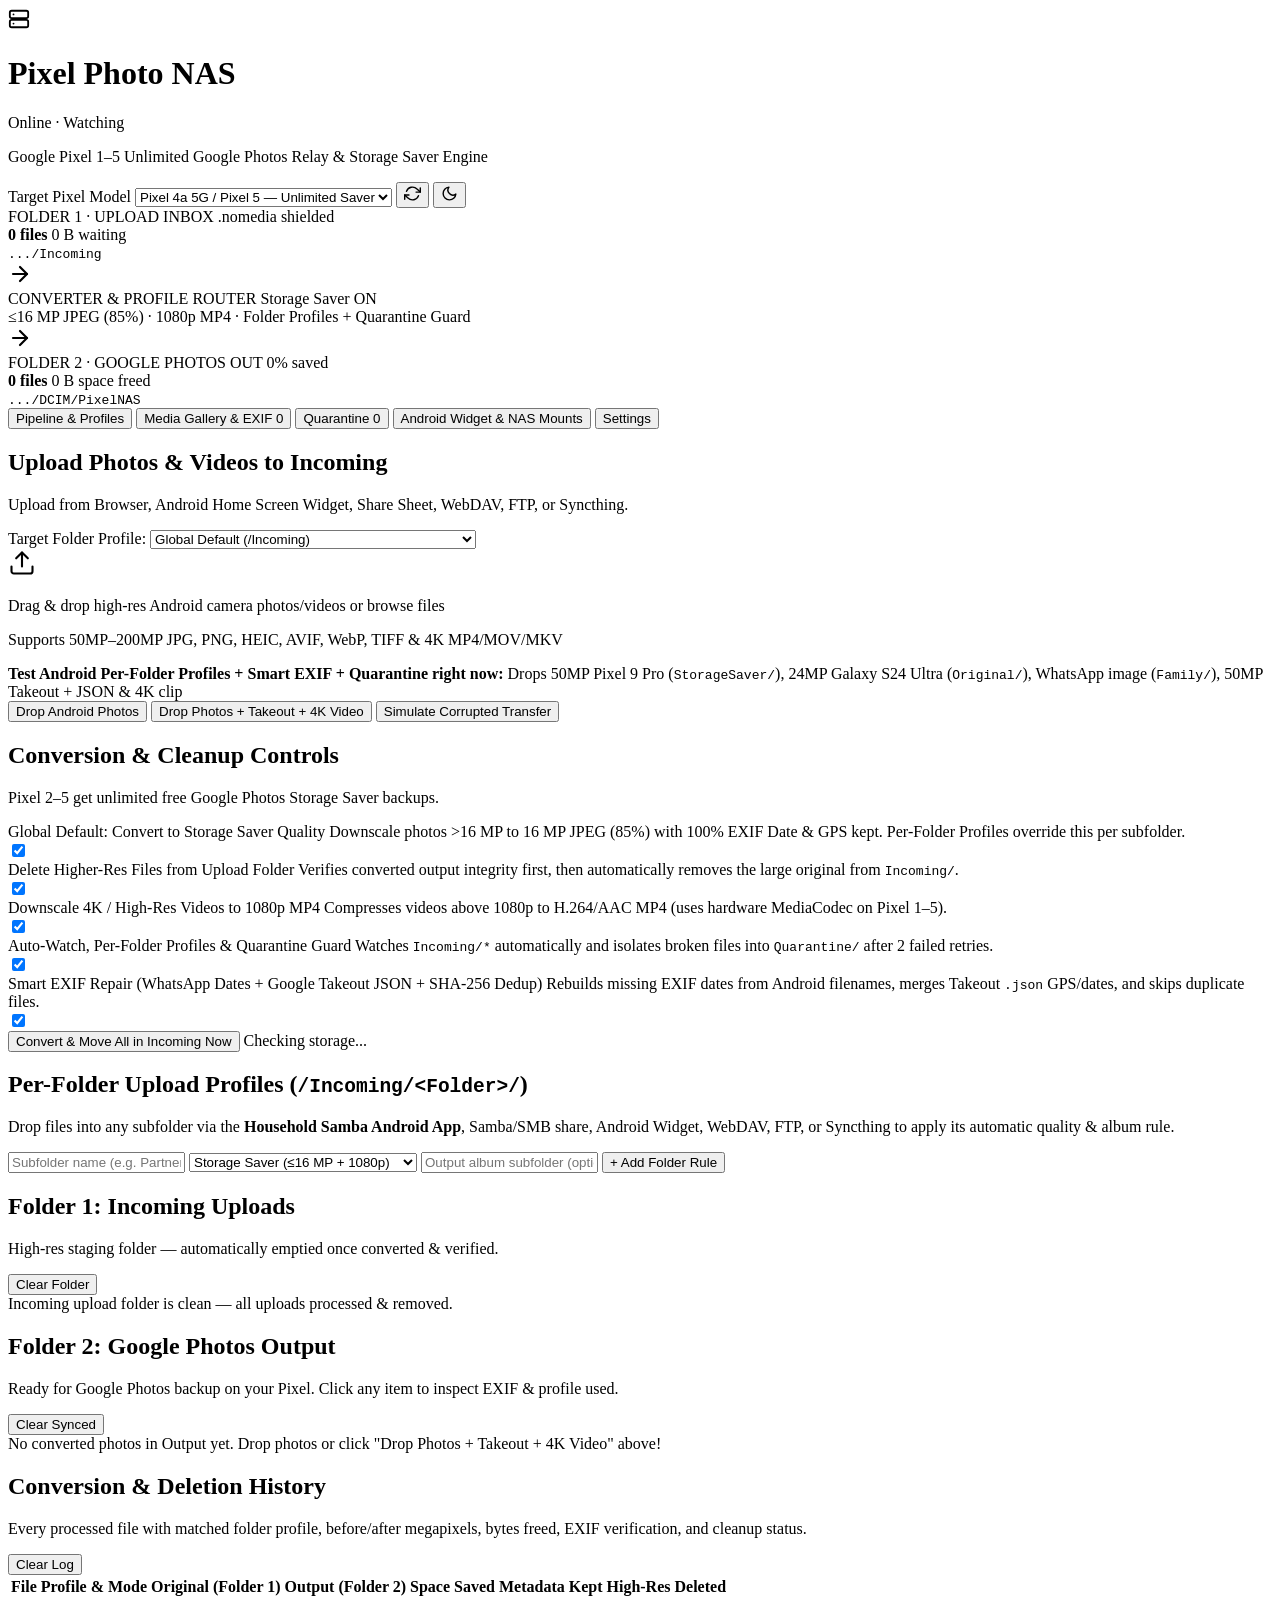
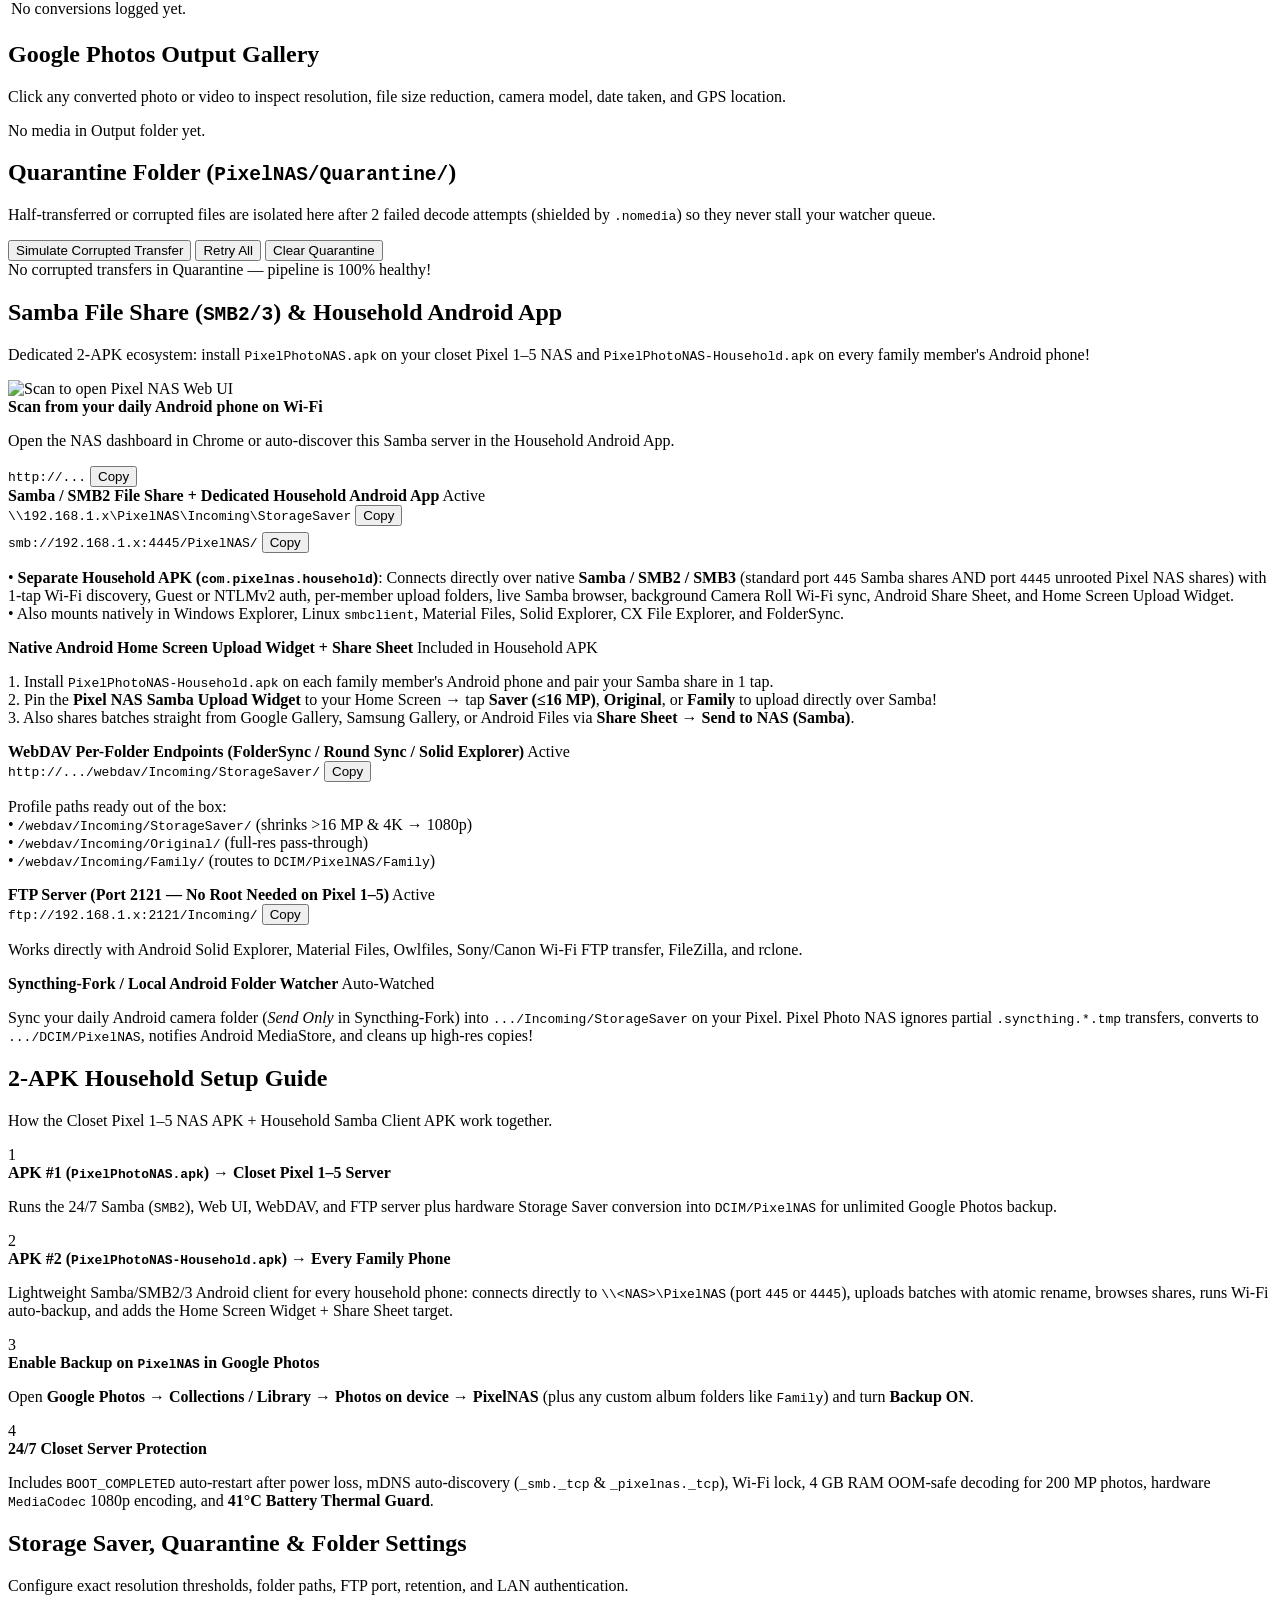
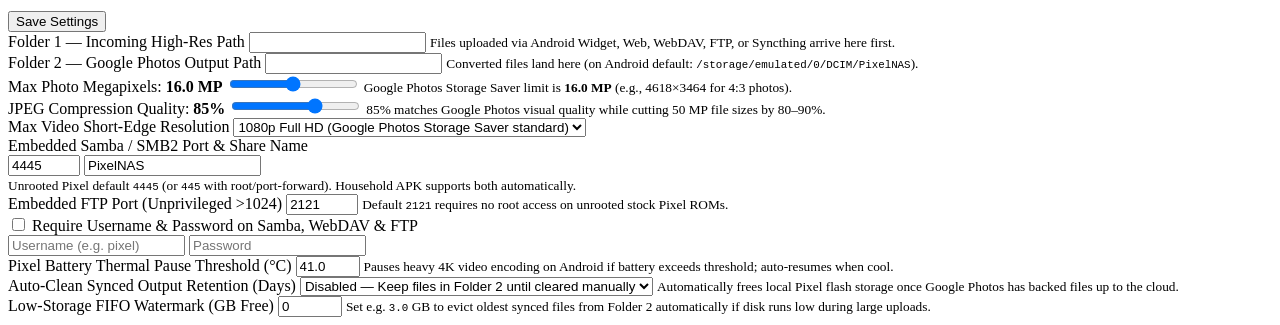
==== commit e5d49b04: "feat(household-samba): add standalone Household Android app + embedded SMB2 Samba server Co-authored" ====
--- a/webui/index.html
+++ b/webui/index.html
@@ -256,7 +256,7 @@
         <div class="card-head">
           <div>
             <h2>Per-Folder Upload Profiles (<code>/Incoming/&lt;Folder&gt;/</code>)</h2>
-            <p class="muted">Drop files into any subfolder via Android Widget, FolderSync, WebDAV, FTP, or Syncthing to apply its automatic quality &amp; album rule.</p>
+            <p class="muted">Drop files into any subfolder via the <strong>Household Samba Android App</strong>, Samba/SMB share, Android Widget, WebDAV, FTP, or Syncthing to apply its automatic quality &amp; album rule.</p>
           </div>
         </div>
 
@@ -376,14 +376,14 @@
       </div>
     </section>
 
-    <!-- TAB 4: ANDROID HOME SCREEN WIDGET & NAS NETWORK MOUNTS -->
+    <!-- TAB 4: SAMBA SHARE, HOUSEHOLD ANDROID APP & NAS NETWORK MOUNTS -->
     <section class="tab-panel" id="tab-network">
       <div class="grid-two">
         <div class="card">
           <div class="card-head">
             <div>
-              <h2>Android Home Screen Upload Widget &amp; Wi-Fi Mounts</h2>
-              <p class="muted">Install the APK on BOTH your closet Pixel 1–5 NAS and your daily Android phone — pin the Home Screen Upload Widget for 1-tap uploads!</p>
+              <h2>Samba File Share (<code>SMB2/3</code>) &amp; Household Android App</h2>
+              <p class="muted">Dedicated 2-APK ecosystem: install <code>PixelPhotoNAS.apk</code> on your closet Pixel 1–5 NAS and <code>PixelPhotoNAS-Household.apk</code> on every family member's Android phone!</p>
             </div>
           </div>
 
@@ -391,7 +391,7 @@
             <img id="portalQrImg" alt="Scan to open Pixel NAS Web UI" class="qr-image" />
             <div class="qr-meta">
               <strong>Scan from your daily Android phone on Wi-Fi</strong>
-              <p class="muted">Paste this NAS Server URL into the Android Upload Widget or open directly in Chrome.</p>
+              <p class="muted">Open the NAS dashboard in Chrome or auto-discover this Samba server in the Household Android App.</p>
               <div class="endpoint-copy-row">
                 <code id="endpointWebUrl">http://...</code>
                 <button class="btn btn-secondary btn-sm copy-btn" data-copy-target="endpointWebUrl">Copy</button>
@@ -402,13 +402,32 @@
           <div class="protocol-cards">
             <div class="protocol-item">
               <div class="protocol-header">
-                <strong>Native Android Home Screen Widget + Share Sheet</strong>
-                <span class="badge badge-accent">Built Into APK</span>
+                <strong>Samba / SMB2 File Share + Dedicated Household Android App</strong>
+                <span class="badge badge-success" id="smbBadgeStatus">Active</span>
+              </div>
+              <div class="endpoint-copy-row">
+                <code id="endpointSmbUnc">\\192.168.1.x\PixelNAS\Incoming\StorageSaver</code>
+                <button class="btn btn-secondary btn-sm copy-btn" data-copy-target="endpointSmbUnc">Copy</button>
+              </div>
+              <div class="endpoint-copy-row" style="margin-top:6px;">
+                <code id="endpointSmbUrl">smb://192.168.1.x:4445/PixelNAS/</code>
+                <button class="btn btn-secondary btn-sm copy-btn" data-copy-target="endpointSmbUrl">Copy</button>
               </div>
               <p class="protocol-help">
-                1. Long-press your daily Android phone's Home Screen → <strong>Widgets → Pixel Photo NAS</strong> (or tap <em>Pin Upload Widget to Home Screen</em> inside the app).<br />
-                2. Tap <strong>Saver (≤16 MP)</strong>, <strong>Original</strong>, or <strong>Family</strong> right on your Home Screen to open Android Photo Picker &amp; beam multi-photo batches straight to your closet Pixel NAS!<br />
-                3. Also works directly from Android's <strong>Share Sheet</strong> in Google Gallery, Samsung Gallery, or Files.
+                • <strong>Separate Household APK (<code>com.pixelnas.household</code>)</strong>: Connects directly over native <strong>Samba / SMB2 / SMB3</strong> (standard port <code>445</code> Samba shares AND port <code>4445</code> unrooted Pixel NAS shares) with 1-tap Wi-Fi discovery, Guest or NTLMv2 auth, per-member upload folders, live Samba browser, background Camera Roll Wi-Fi sync, Android Share Sheet, and Home Screen Upload Widget.<br />
+                • Also mounts natively in Windows Explorer, Linux <code>smbclient</code>, Material Files, Solid Explorer, CX File Explorer, and FolderSync.
+              </p>
+            </div>
+
+            <div class="protocol-item">
+              <div class="protocol-header">
+                <strong>Native Android Home Screen Upload Widget + Share Sheet</strong>
+                <span class="badge badge-accent">Included in Household APK</span>
+              </div>
+              <p class="protocol-help">
+                1. Install <code>PixelPhotoNAS-Household.apk</code> on each family member's Android phone and pair your Samba share in 1 tap.<br />
+                2. Pin the <strong>Pixel NAS Samba Upload Widget</strong> to your Home Screen → tap <strong>Saver (≤16 MP)</strong>, <strong>Original</strong>, or <strong>Family</strong> to upload directly over Samba!<br />
+                3. Also shares batches straight from Google Gallery, Samsung Gallery, or Android Files via <strong>Share Sheet → Send to NAS (Samba)</strong>.
               </p>
             </div>
 
@@ -457,8 +476,8 @@
         <div class="card">
           <div class="card-head">
             <div>
-              <h2>Pixel 1–5 Hardware Setup Guide</h2>
-              <p class="muted">How the Native Android APK &amp; Google Photos Unlimited Backup work together.</p>
+              <h2>2-APK Household Setup Guide</h2>
+              <p class="muted">How the Closet Pixel 1–5 NAS APK + Household Samba Client APK work together.</p>
             </div>
           </div>
 
@@ -466,16 +485,16 @@
             <div class="step-item">
               <span class="step-num">1</span>
               <div>
-                <strong>Install <code>PixelPhotoNAS.apk</code> on your Closet Pixel 1–5 &amp; Daily Android Phone</strong>
-                <p>Supports <strong>Pixel / Pixel XL (Android 8–10)</strong> through <strong>Pixel 2, 3, 3a, 4, 4a, 4a 5G, Pixel 5, and modern Android 11–15 phones</strong>.</p>
+                <strong>APK #1 (<code>PixelPhotoNAS.apk</code>) → Closet Pixel 1–5 Server</strong>
+                <p>Runs the 24/7 Samba (<code>SMB2</code>), Web UI, WebDAV, and FTP server plus hardware Storage Saver conversion into <code>DCIM/PixelNAS</code> for unlimited Google Photos backup.</p>
               </div>
             </div>
 
             <div class="step-item">
               <span class="step-num">2</span>
               <div>
-                <strong>Why <code>.nomedia</code> on Incoming &amp; Quarantine + <code>DCIM/PixelNAS</code> Matters</strong>
-                <p>Both <code>PixelNAS/Incoming</code> and <code>PixelNAS/Quarantine</code> carry automatic <code>.nomedia</code> guards so Google Photos ignores raw 50 MB uploads and broken files. Verified outputs land in <code>DCIM/PixelNAS</code> and trigger <code>MediaScannerConnection</code> immediately.</p>
+                <strong>APK #2 (<code>PixelPhotoNAS-Household.apk</code>) → Every Family Phone</strong>
+                <p>Lightweight Samba/SMB2/3 Android client for every household phone: connects directly to <code>\\&lt;NAS&gt;\PixelNAS</code> (port <code>445</code> or <code>4445</code>), uploads batches with atomic rename, browses shares, runs Wi-Fi auto-backup, and adds the Home Screen Widget + Share Sheet target.</p>
               </div>
             </div>
 
@@ -491,7 +510,7 @@
               <span class="step-num">4</span>
               <div>
                 <strong>24/7 Closet Server Protection</strong>
-                <p>Includes <code>BOOT_COMPLETED</code> auto-restart after power loss, mDNS auto-discovery (<code>_pixelnas._tcp</code>), Wi-Fi lock, 4 GB RAM OOM-safe decoding for 200 MP photos, hardware <code>MediaCodec</code> 1080p encoding, and <strong>41°C Battery Thermal Guard</strong>.</p>
+                <p>Includes <code>BOOT_COMPLETED</code> auto-restart after power loss, mDNS auto-discovery (<code>_smb._tcp</code> &amp; <code>_pixelnas._tcp</code>), Wi-Fi lock, 4 GB RAM OOM-safe decoding for 200 MP photos, hardware <code>MediaCodec</code> 1080p encoding, and <strong>41°C Battery Thermal Guard</strong>.</p>
               </div>
             </div>
           </div>
@@ -545,6 +564,15 @@
           </div>
 
           <div class="field">
+            <label for="inputSmbPort">Embedded Samba / SMB2 Port &amp; Share Name</label>
+            <div class="auth-inputs">
+              <input type="number" id="inputSmbPort" min="445" max="65535" value="4445" />
+              <input type="text" id="inputSmbShareName" placeholder="Share Name (PixelNAS)" value="PixelNAS" />
+            </div>
+            <small>Unrooted Pixel default <code>4445</code> (or <code>445</code> with root/port-forward). Household APK supports both automatically.</small>
+          </div>
+
+          <div class="field">
             <label for="inputFtpPort">Embedded FTP Port (Unprivileged &gt;1024)</label>
             <input type="number" id="inputFtpPort" min="1025" max="65535" value="2121" />
             <small>Default <code>2121</code> requires no root access on unrooted stock Pixel ROMs.</small>
@@ -553,7 +581,7 @@
           <div class="field">
             <label class="inline-check">
               <input type="checkbox" id="inputAuthEnabled" />
-              <span>Require Username &amp; Password on WebDAV &amp; FTP</span>
+              <span>Require Username &amp; Password on Samba, WebDAV &amp; FTP</span>
             </label>
             <div class="auth-inputs">
               <input type="text" id="inputAuthUser" placeholder="Username (e.g. pixel)" />
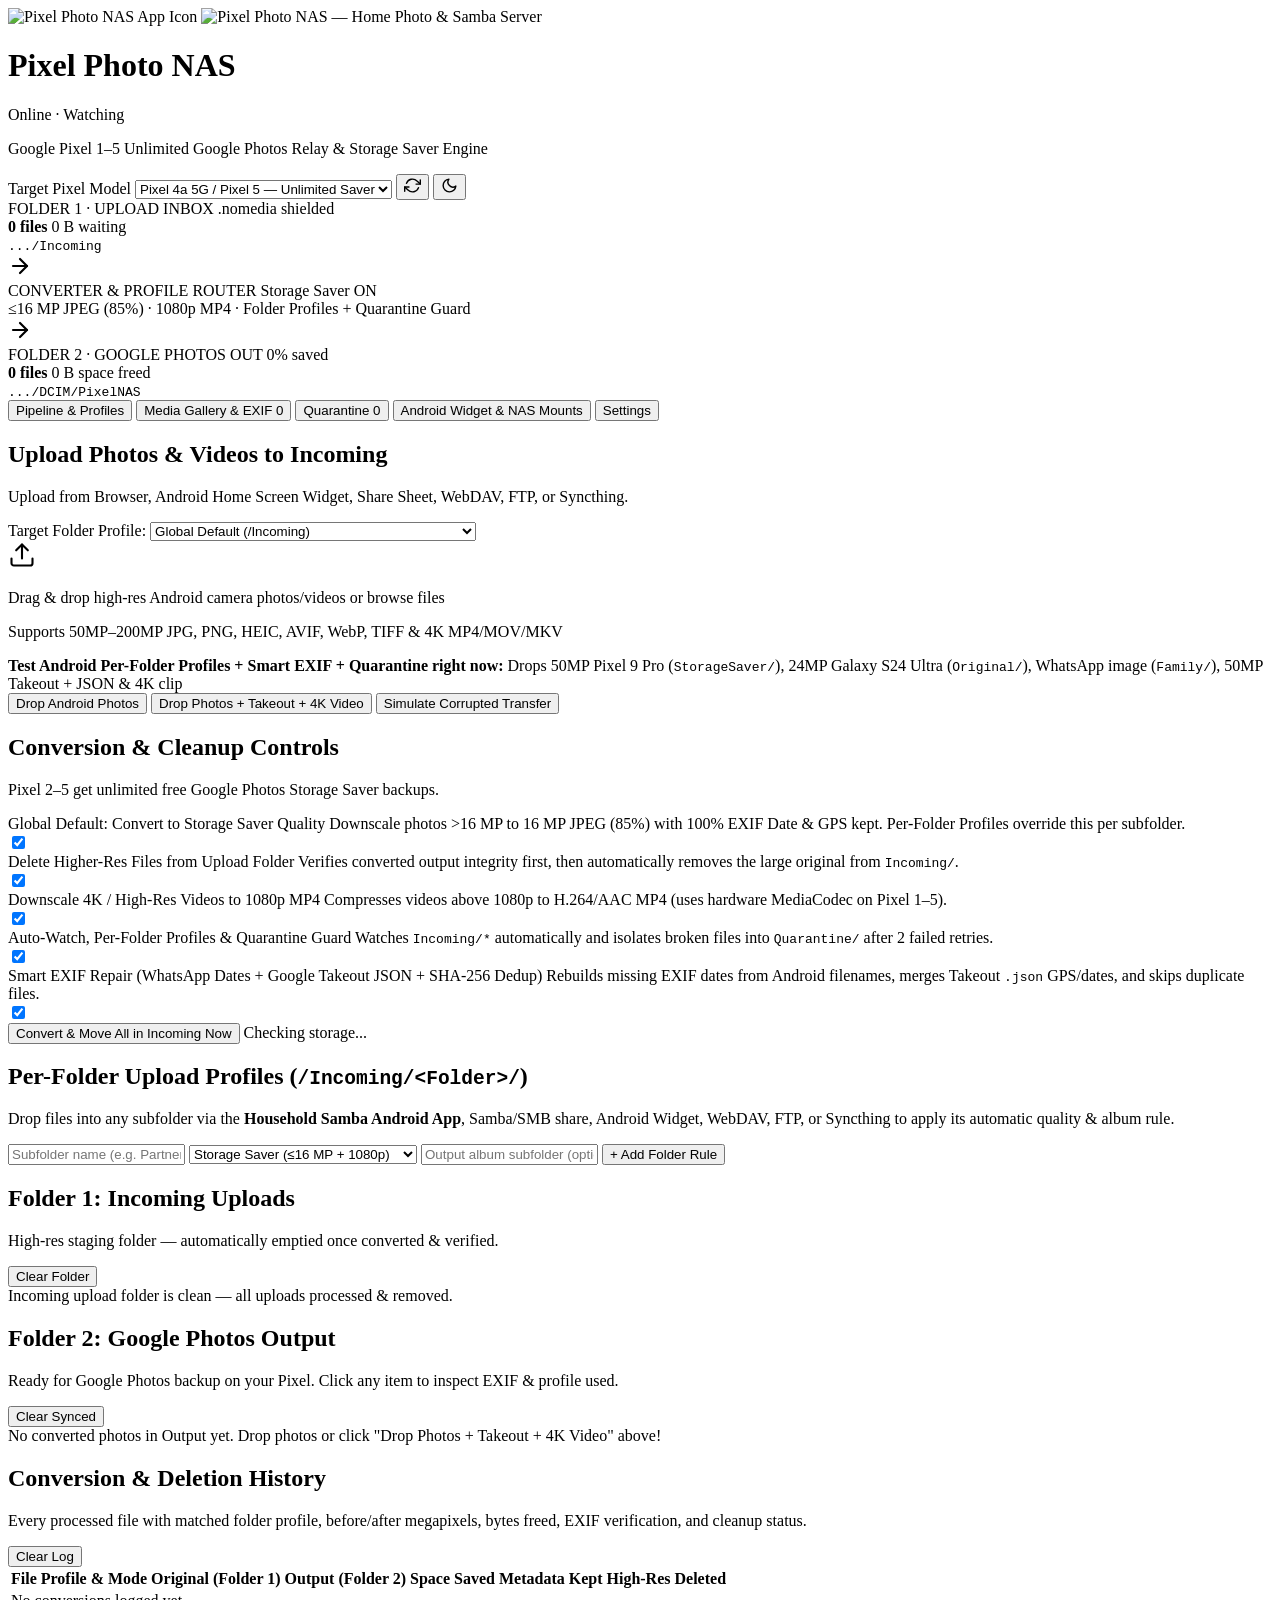
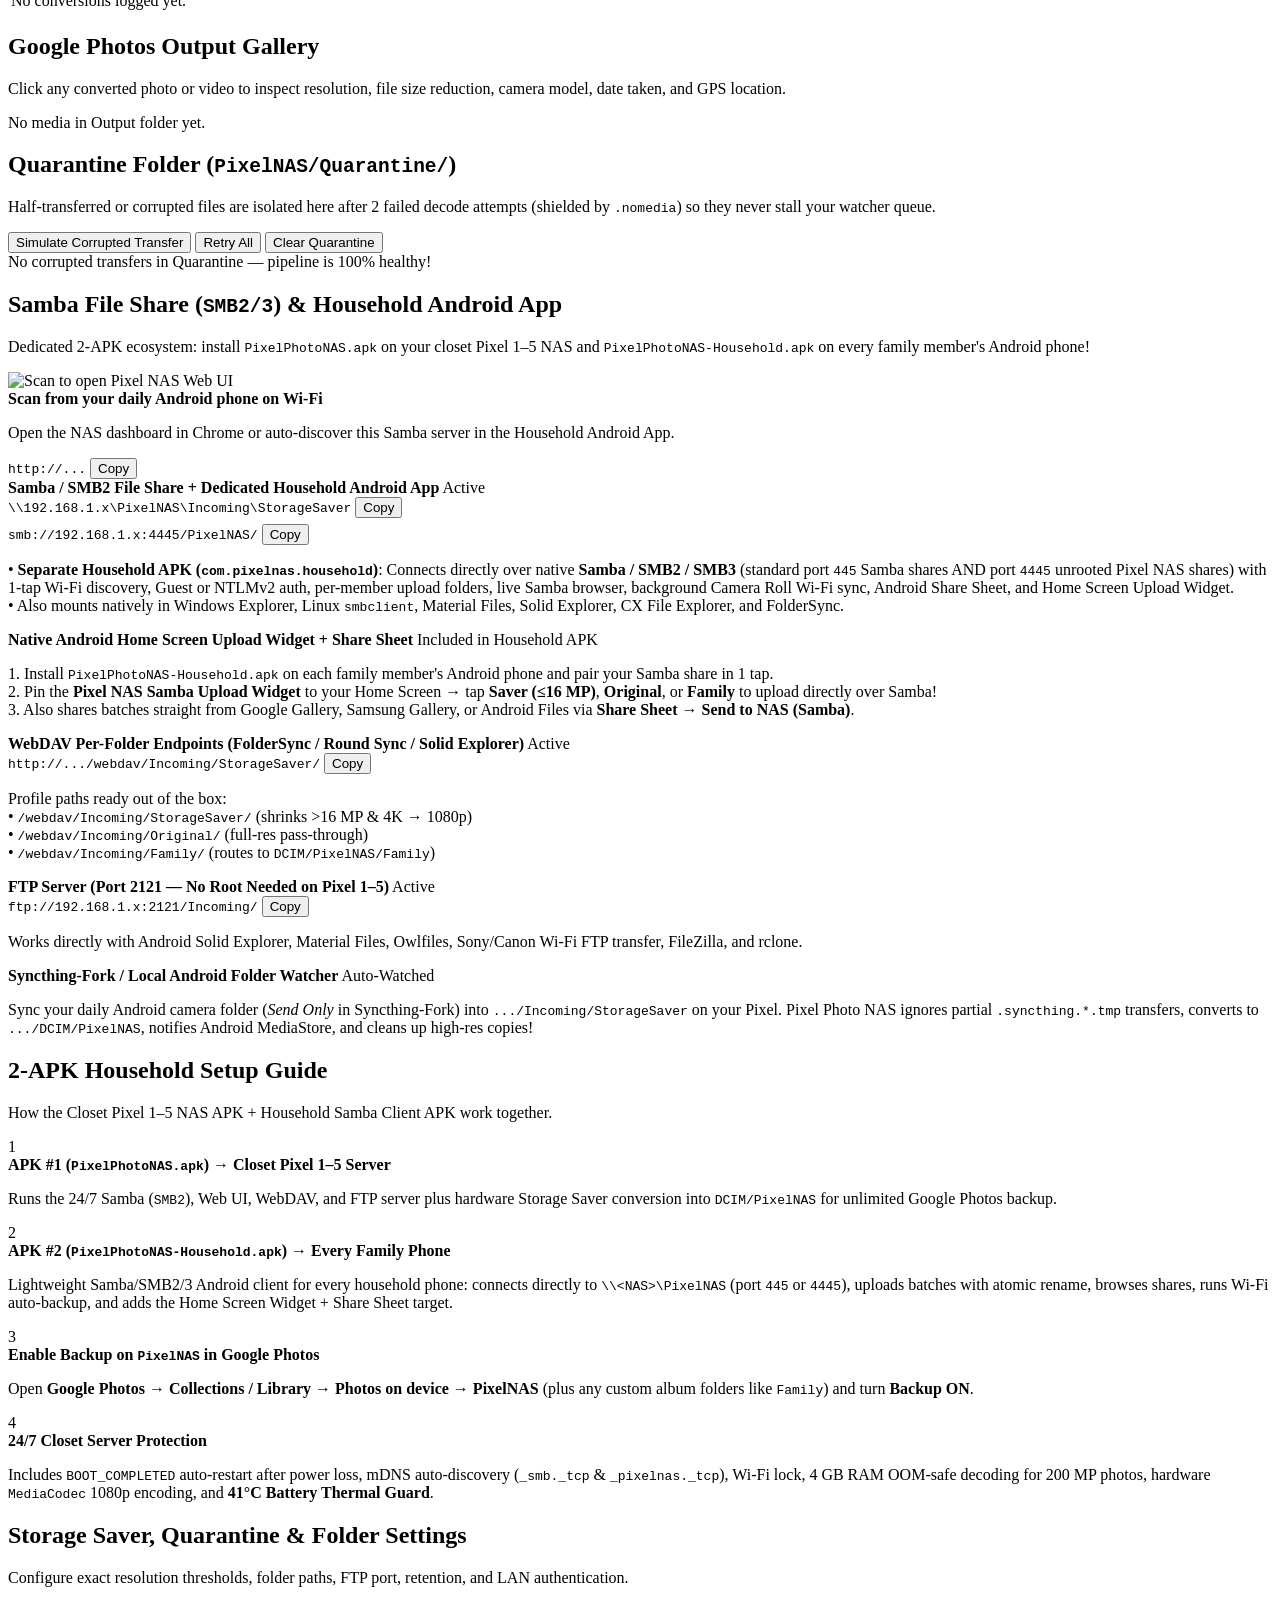
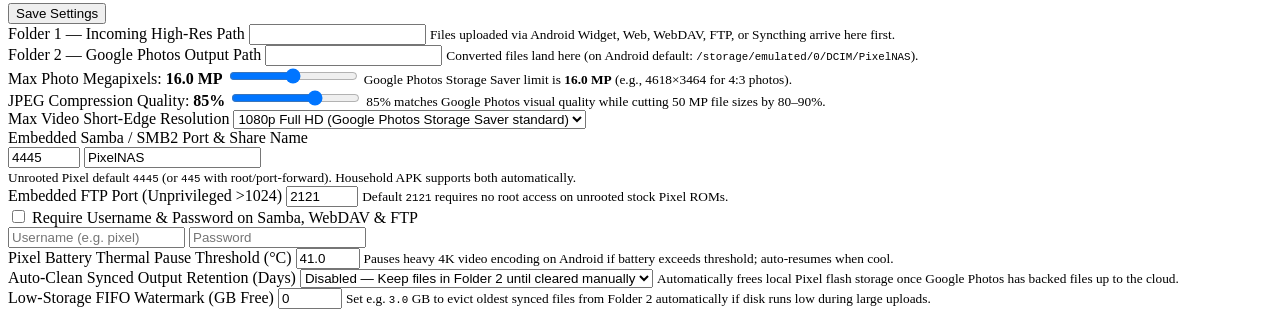
==== commit 7379a8ad: "feat(branding): add official Pixel Photo NAS logo, adaptive Android app icons, widget icons & Web UI" ====
--- a/webui/index.html
+++ b/webui/index.html
@@ -3,24 +3,33 @@
 <head>
   <meta charset="UTF-8" />
   <meta name="viewport" content="width=device-width, initial-scale=1.0" />
+  <meta name="theme-color" content="#1a73e8" />
   <title>Pixel Photo NAS — Android Unlimited Google Photos Relay</title>
+  <link rel="icon" type="image/png" href="/favicon.png" />
+  <link rel="manifest" href="/manifest.json" />
   <link rel="stylesheet" href="/styles.css" />
 </head>
 <body>
   <header class="topbar">
     <div class="topbar-inner">
       <div class="brand">
-        <div class="brand-logo" aria-hidden="true">
-          <svg width="22" height="22" viewBox="0 0 24 24" fill="none" stroke="currentColor" stroke-width="2" stroke-linecap="round" stroke-linejoin="round">
-            <rect x="2" y="3" width="20" height="8" rx="2"></rect>
-            <rect x="2" y="13" width="20" height="8" rx="2"></rect>
-            <line x1="6" y1="7" x2="6.01" y2="7"></line>
-            <line x1="6" y1="17" x2="6.01" y2="17"></line>
-          </svg>
-        </div>
-        <div>
+        <img
+          src="/app-icon.png"
+          alt="Pixel Photo NAS App Icon"
+          class="brand-app-icon"
+          width="46"
+          height="46"
+        />
+        <img
+          src="/logo.png"
+          alt="Pixel Photo NAS — Home Photo &amp; Samba Server"
+          class="brand-wordmark"
+          width="210"
+          height="70"
+        />
+        <div class="brand-meta">
           <div class="brand-title-row">
-            <h1 class="brand-title">Pixel Photo NAS</h1>
+            <h1 class="brand-title sr-only">Pixel Photo NAS</h1>
             <span class="status-pill" id="engineStatusPill">
               <span class="status-dot"></span>
               <span id="engineStatusText">Online · Watching</span>
